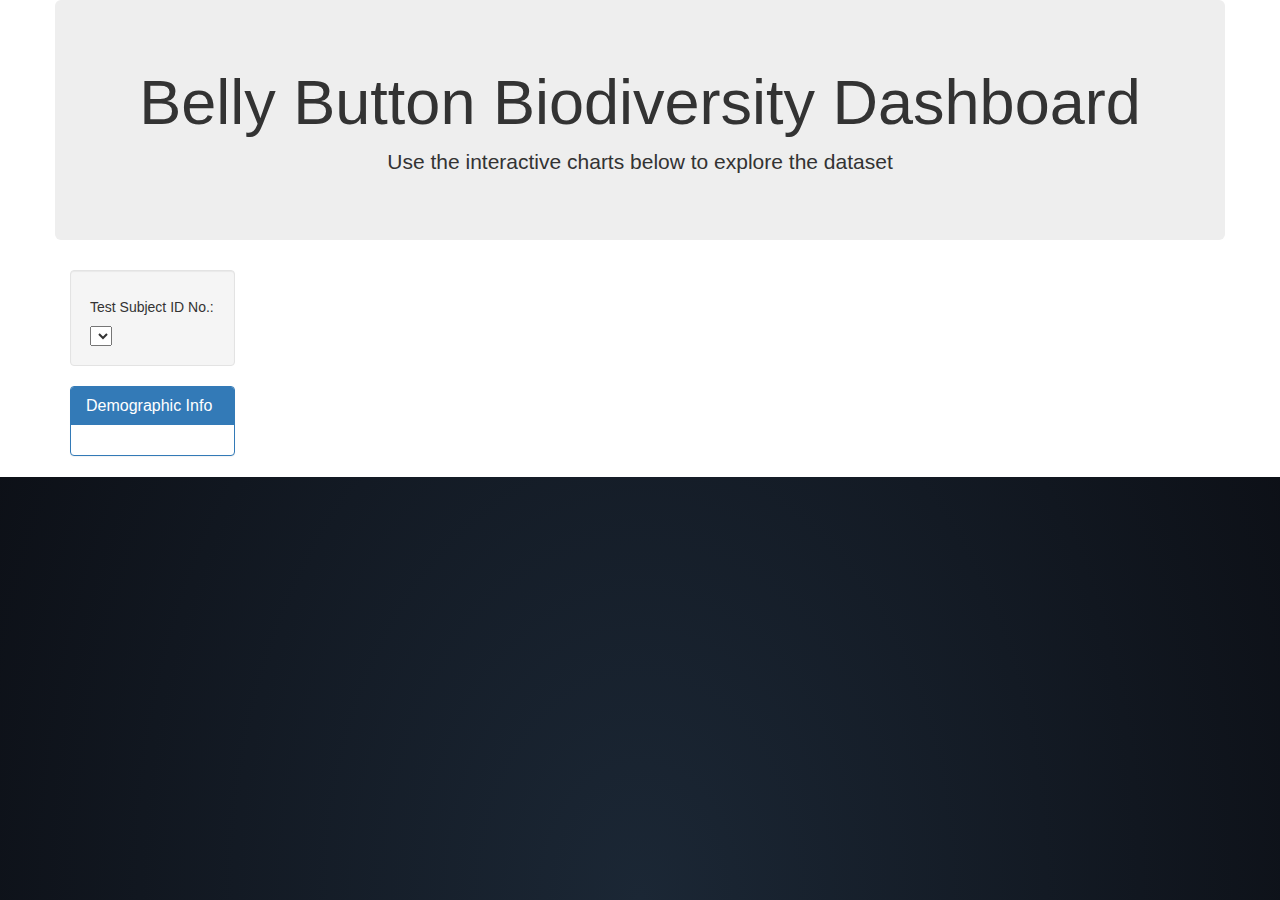
==== index.html @ 911b3686 "dynamic sampling?" ====
<!DOCTYPE html>
<html lang="en">

<head>
  <meta charset="UTF-8">
  <meta name="viewport" content="width=device-width, initial-scale=1.0">
  <meta http-equiv="X-UA-Compatible" content="ie=edge">
  <title>Bellybutton Biodiversity</title>
  <link rel="stylesheet" href="https://maxcdn.bootstrapcdn.com/bootstrap/3.3.7/css/bootstrap.min.css">
  <link rel="stylesheet" href="static/css/style.css" />
</head>

<body>

  <div class="container">
    <div class="row">
      <div class="col-md-12 jumbotron text-center">
        <h1>Belly Button Biodiversity Dashboard</h1>
        <p>Use the interactive charts below to explore the dataset</p>
      </div>
    </div>
    <div class="row">
      <div class="col-md-2">
        <div class="well">
          <h5>Test Subject ID No.:</h5>
          <select id="selDataset" onchange="optionChanged(this.value)"></select>
        </div>
        <div class="panel panel-primary">
          <div class="panel-heading">
            <h3 class="panel-title">Demographic Info</h3>
          </div>
          <div id="sample-metadata" class="panel-body"></div>
        </div>
      </div>
      <div class="col-md-5">
        <div id="bar"></div>
      </div>
      <div class="col-md-5">
        <div id="gauge"></div>
      </div>
    </div>
    <div class="row">
      <div class="col-md-12">
        <div id="bubble"></div>
      </div>
    </div>
  </div>

  <script src="https://d3js.org/d3.v7.min.js"></script>
  <script src="https://cdn.plot.ly/plotly-latest.min.js"></script>
  <script src="./static/js/app.js"></script>
  <script src="./static/js/bonus.js"></script>

</body>

</html>
---- static/css/style.css ----
/* Parallax Pixel Stars */
/* https://codepen.io/saransh/pen/BKJun */
html {
  height: 100%;
  background: radial-gradient(ellipse at bottom, #1b2735 0%, #090a0f 100%);
  overflow: hidden;
}

#stars {
  width: 1px;
  height: 1px;
  background: transparent;
  box-shadow: 846px 328px #FFF , 470px 469px #FFF , 214px 4px #FFF , 1188px 191px #FFF , 120px 889px #FFF , 2px 252px #FFF , 801px 1651px #FFF , 799px 899px #FFF , 1484px 1689px #FFF , 1390px 220px #FFF , 1930px 812px #FFF , 975px 390px #FFF , 768px 1756px #FFF , 1237px 1189px #FFF , 1384px 1294px #FFF , 137px 1056px #FFF , 1812px 1091px #FFF , 579px 229px #FFF , 1890px 1153px #FFF , 1931px 1949px #FFF , 1731px 986px #FFF , 184px 1702px #FFF , 1554px 360px #FFF , 159px 757px #FFF , 871px 264px #FFF , 507px 1125px #FFF , 625px 96px #FFF , 1590px 909px #FFF , 1734px 735px #FFF , 960px 1619px #FFF , 639px 1233px #FFF , 1650px 1861px #FFF , 53px 21px #FFF , 600px 1986px #FFF , 706px 853px #FFF , 1955px 917px #FFF , 560px 1038px #FFF , 205px 427px #FFF , 291px 1960px #FFF , 1418px 1088px #FFF , 700px 313px #FFF , 1565px 1256px #FFF , 1124px 429px #FFF , 1653px 1517px #FFF , 1730px 1965px #FFF , 1609px 140px #FFF , 772px 184px #FFF , 444px 198px #FFF , 900px 176px #FFF , 1787px 1392px #FFF , 310px 873px #FFF , 1829px 1043px #FFF , 889px 1525px #FFF , 823px 1159px #FFF , 500px 1113px #FFF , 458px 488px #FFF , 1344px 1222px #FFF , 1816px 1815px #FFF , 1566px 1620px #FFF , 238px 317px #FFF , 1005px 1304px #FFF , 234px 1954px #FFF , 1644px 999px #FFF , 1559px 567px #FFF , 135px 1239px #FFF , 556px 770px #FFF , 1082px 1109px #FFF , 151px 1403px #FFF , 924px 1252px #FFF , 1249px 802px #FFF , 883px 1357px #FFF , 405px 769px #FFF , 720px 680px #FFF , 301px 1360px #FFF , 1981px 910px #FFF , 1836px 774px #FFF , 288px 55px #FFF , 390px 848px #FFF , 540px 865px #FFF , 1744px 1484px #FFF , 1150px 460px #FFF , 462px 1392px #FFF , 610px 1981px #FFF , 1606px 976px #FFF , 1864px 27px #FFF , 641px 1508px #FFF , 1796px 106px #FFF , 1779px 1673px #FFF , 314px 1690px #FFF , 943px 1008px #FFF , 213px 142px #FFF , 800px 1664px #FFF , 632px 1591px #FFF , 468px 356px #FFF , 1116px 1559px #FFF , 731px 1848px #FFF , 177px 670px #FFF , 1579px 1356px #FFF , 673px 1653px #FFF , 1005px 1234px #FFF , 728px 766px #FFF , 301px 1857px #FFF , 1696px 1274px #FFF , 947px 1740px #FFF , 1339px 1870px #FFF , 1791px 192px #FFF , 1658px 1667px #FFF , 1857px 1454px #FFF , 910px 297px #FFF , 1647px 292px #FFF , 318px 1891px #FFF , 1189px 1917px #FFF , 1840px 919px #FFF , 994px 1012px #FFF , 571px 1823px #FFF , 1529px 876px #FFF , 333px 214px #FFF , 1251px 73px #FFF , 1064px 491px #FFF , 1040px 183px #FFF , 346px 837px #FFF , 1136px 812px #FFF , 887px 1060px #FFF , 1310px 210px #FFF , 1603px 522px #FFF , 139px 967px #FFF , 389px 375px #FFF , 800px 52px #FFF , 54px 1212px #FFF , 1880px 418px #FFF , 1138px 1627px #FFF , 906px 14px #FFF , 1144px 186px #FFF , 1385px 496px #FFF , 1590px 960px #FFF , 30px 789px #FFF , 959px 1226px #FFF , 1546px 706px #FFF , 1432px 1804px #FFF , 1438px 694px #FFF , 974px 1873px #FFF , 592px 704px #FFF , 781px 1515px #FFF , 674px 990px #FFF , 1057px 1030px #FFF , 1248px 647px #FFF , 433px 300px #FFF , 106px 666px #FFF , 1476px 941px #FFF , 796px 1176px #FFF , 1404px 585px #FFF , 664px 1807px #FFF , 1681px 409px #FFF , 1184px 119px #FFF , 892px 1696px #FFF , 572px 1208px #FFF , 1395px 1394px #FFF , 1108px 117px #FFF , 1466px 1386px #FFF , 591px 1786px #FFF , 1189px 1779px #FFF , 1747px 1393px #FFF , 786px 676px #FFF , 112px 585px #FFF , 978px 1760px #FFF , 981px 1057px #FFF , 2px 1116px #FFF , 560px 1220px #FFF , 1280px 1632px #FFF , 1127px 309px #FFF , 1346px 311px #FFF , 1392px 317px #FFF , 1011px 384px #FFF , 771px 133px #FFF , 474px 458px #FFF , 601px 200px #FFF , 34px 1537px #FFF , 1662px 1003px #FFF , 52px 901px #FFF , 444px 840px #FFF , 9px 635px #FFF , 293px 282px #FFF , 1577px 662px #FFF , 802px 1126px #FFF , 445px 1025px #FFF , 1996px 586px #FFF , 1066px 1026px #FFF , 12px 1349px #FFF , 887px 1514px #FFF , 1551px 1748px #FFF , 1315px 764px #FFF , 1763px 1596px #FFF , 161px 1978px #FFF , 1359px 1100px #FFF , 624px 947px #FFF , 1384px 422px #FFF , 863px 1260px #FFF , 770px 924px #FFF , 1035px 810px #FFF , 1850px 809px #FFF , 1298px 1195px #FFF , 877px 1854px #FFF , 144px 266px #FFF , 282px 1541px #FFF , 1869px 1039px #FFF , 776px 1823px #FFF , 1041px 1384px #FFF , 569px 328px #FFF , 351px 188px #FFF , 616px 1192px #FFF , 1082px 790px #FFF , 839px 1949px #FFF , 1100px 801px #FFF , 1569px 390px #FFF , 1262px 31px #FFF , 280px 1295px #FFF , 389px 143px #FFF , 1067px 338px #FFF , 1827px 1825px #FFF , 821px 1144px #FFF , 1948px 751px #FFF , 723px 1192px #FFF , 794px 1901px #FFF , 1971px 432px #FFF , 1751px 1259px #FFF , 958px 1458px #FFF , 1086px 850px #FFF , 613px 1073px #FFF , 1728px 1673px #FFF , 671px 586px #FFF , 1517px 1197px #FFF , 752px 1162px #FFF , 222px 1483px #FFF , 776px 1696px #FFF , 678px 868px #FFF , 657px 327px #FFF , 1638px 1211px #FFF , 526px 544px #FFF , 1936px 532px #FFF , 165px 1981px #FFF , 370px 1041px #FFF , 615px 1451px #FFF , 609px 1518px #FFF , 246px 1106px #FFF , 641px 1994px #FFF , 1534px 931px #FFF , 935px 1999px #FFF , 390px 69px #FFF , 849px 169px #FFF , 1070px 1647px #FFF , 557px 1300px #FFF , 984px 191px #FFF , 1801px 1471px #FFF , 1165px 204px #FFF , 501px 1269px #FFF , 1325px 1421px #FFF , 813px 445px #FFF , 370px 1259px #FFF , 1591px 13px #FFF , 528px 1057px #FFF , 285px 1910px #FFF , 1593px 1488px #FFF , 1187px 1837px #FFF , 1884px 578px #FFF , 424px 1487px #FFF , 1236px 907px #FFF , 1361px 91px #FFF , 1042px 320px #FFF , 1465px 1723px #FFF , 578px 660px #FFF , 106px 344px #FFF , 1321px 286px #FFF , 1365px 1595px #FFF , 1004px 98px #FFF , 1276px 1215px #FFF , 652px 1638px #FFF , 896px 921px #FFF , 1902px 649px #FFF , 1632px 1033px #FFF , 1424px 705px #FFF , 520px 629px #FFF , 1641px 1578px #FFF , 1252px 1583px #FFF , 507px 1413px #FFF , 302px 169px #FFF , 358px 807px #FFF , 1374px 1383px #FFF , 1587px 1857px #FFF , 1951px 912px #FFF , 1291px 376px #FFF , 1926px 907px #FFF , 416px 1180px #FFF , 111px 95px #FFF , 398px 1784px #FFF , 752px 623px #FFF , 1425px 1215px #FFF , 944px 1754px #FFF , 1923px 1739px #FFF , 801px 137px #FFF , 1737px 518px #FFF , 1876px 1971px #FFF , 586px 1020px #FFF , 646px 1017px #FFF , 937px 744px #FFF , 1194px 1794px #FFF , 818px 1822px #FFF , 560px 1429px #FFF , 1547px 976px #FFF , 1663px 29px #FFF , 1019px 873px #FFF , 959px 824px #FFF , 116px 1896px #FFF , 815px 841px #FFF , 1925px 1333px #FFF , 928px 509px #FFF , 962px 1555px #FFF , 889px 444px #FFF , 452px 1043px #FFF , 1314px 1416px #FFF , 1015px 320px #FFF , 752px 470px #FFF , 1936px 822px #FFF , 1163px 843px #FFF , 1392px 1298px #FFF , 1948px 992px #FFF , 1581px 515px #FFF , 1850px 922px #FFF , 735px 660px #FFF , 380px 1012px #FFF , 833px 1396px #FFF , 234px 1702px #FFF , 1228px 503px #FFF , 186px 930px #FFF , 1121px 41px #FFF , 622px 1194px #FFF , 1881px 891px #FFF , 1346px 729px #FFF , 1689px 1679px #FFF , 237px 1231px #FFF , 1245px 1654px #FFF , 1062px 1145px #FFF , 738px 1416px #FFF , 1822px 735px #FFF , 1798px 658px #FFF , 1910px 1592px #FFF , 735px 1845px #FFF , 298px 1639px #FFF , 321px 61px #FFF , 1960px 553px #FFF , 1391px 1123px #FFF , 924px 782px #FFF , 583px 1698px #FFF , 1410px 766px #FFF , 311px 1134px #FFF , 1044px 1148px #FFF , 706px 1096px #FFF , 97px 1390px #FFF , 75px 761px #FFF , 1144px 966px #FFF , 723px 1611px #FFF , 776px 341px #FFF , 1328px 1103px #FFF , 675px 204px #FFF , 175px 380px #FFF , 32px 1492px #FFF , 955px 1336px #FFF , 16px 1041px #FFF , 1608px 479px #FFF , 418px 1103px #FFF , 364px 1427px #FFF , 1119px 1011px #FFF , 1763px 1899px #FFF , 498px 659px #FFF , 1686px 1386px #FFF , 405px 972px #FFF , 1421px 1028px #FFF , 1130px 577px #FFF , 979px 968px #FFF , 338px 1295px #FFF , 1189px 295px #FFF , 1095px 270px #FFF , 1817px 1520px #FFF , 366px 292px #FFF , 1792px 148px #FFF , 600px 800px #FFF , 1429px 1200px #FFF , 1530px 1488px #FFF , 1857px 1900px #FFF , 894px 1883px #FFF , 639px 310px #FFF , 300px 669px #FFF , 1789px 1255px #FFF , 1893px 1582px #FFF , 901px 977px #FFF , 1941px 532px #FFF , 725px 180px #FFF , 1837px 1447px #FFF , 1862px 1233px #FFF , 1793px 593px #FFF , 559px 1044px #FFF , 1139px 1341px #FFF , 1456px 466px #FFF , 432px 70px #FFF , 804px 833px #FFF , 517px 1499px #FFF , 725px 543px #FFF , 1815px 1387px #FFF , 648px 1901px #FFF , 1185px 1694px #FFF , 954px 1156px #FFF , 1940px 530px #FFF , 1536px 322px #FFF , 938px 969px #FFF , 716px 638px #FFF , 93px 844px #FFF , 582px 666px #FFF , 1600px 400px #FFF , 734px 128px #FFF , 299px 1075px #FFF , 1904px 210px #FFF , 533px 1170px #FFF , 1924px 1036px #FFF , 1189px 1821px #FFF , 24px 335px #FFF , 1560px 1636px #FFF , 1130px 628px #FFF , 1411px 236px #FFF , 1598px 703px #FFF , 696px 252px #FFF , 939px 1230px #FFF , 965px 248px #FFF , 1565px 1551px #FFF , 1576px 43px #FFF , 893px 1765px #FFF , 945px 1751px #FFF , 1114px 1622px #FFF , 859px 677px #FFF , 220px 1339px #FFF , 854px 1040px #FFF , 1992px 800px #FFF , 1853px 957px #FFF , 1206px 1324px #FFF , 1470px 936px #FFF , 1917px 927px #FFF , 1176px 731px #FFF , 1645px 1417px #FFF , 324px 1333px #FFF , 595px 1803px #FFF , 1292px 1271px #FFF , 196px 1995px #FFF , 1098px 339px #FFF , 558px 1601px #FFF , 316px 1057px #FFF , 714px 178px #FFF , 1020px 1475px #FFF , 1118px 1850px #FFF , 1669px 1983px #FFF , 669px 1987px #FFF , 258px 1588px #FFF , 1625px 1253px #FFF , 878px 1413px #FFF , 519px 70px #FFF , 1057px 1147px #FFF , 455px 425px #FFF , 873px 1709px #FFF , 1828px 1933px #FFF , 1310px 1300px #FFF , 1929px 557px #FFF , 958px 1841px #FFF , 1756px 217px #FFF , 178px 1px #FFF , 1370px 479px #FFF , 426px 499px #FFF , 474px 1217px #FFF , 18px 1083px #FFF , 75px 1464px #FFF , 1604px 1649px #FFF , 540px 1735px #FFF , 1733px 1190px #FFF , 680px 1153px #FFF , 1353px 340px #FFF , 1158px 1638px #FFF , 312px 945px #FFF , 657px 1523px #FFF , 1340px 1474px #FFF , 1803px 1653px #FFF , 1241px 1777px #FFF , 1706px 147px #FFF , 1386px 79px #FFF , 1203px 53px #FFF , 782px 1561px #FFF , 762px 214px #FFF , 1410px 1550px #FFF , 1077px 1330px #FFF , 1198px 1619px #FFF , 1793px 934px #FFF , 14px 1304px #FFF , 920px 815px #FFF , 804px 1153px #FFF , 513px 1781px #FFF , 1976px 1275px #FFF , 1497px 463px #FFF , 1032px 94px #FFF , 1940px 922px #FFF , 453px 1830px #FFF , 1836px 1301px #FFF , 1955px 592px #FFF , 480px 1905px #FFF , 420px 1966px #FFF , 1796px 594px #FFF , 1944px 526px #FFF , 1114px 105px #FFF , 1791px 960px #FFF , 310px 1060px #FFF , 589px 513px #FFF , 320px 1961px #FFF , 1812px 1506px #FFF , 360px 1996px #FFF , 1962px 627px #FFF , 1737px 634px #FFF , 545px 569px #FFF , 576px 490px #FFF , 1891px 427px #FFF , 1010px 395px #FFF , 1133px 1480px #FFF , 788px 800px #FFF , 307px 1648px #FFF , 1901px 1707px #FFF , 1269px 1701px #FFF , 1262px 1663px #FFF , 1309px 1684px #FFF , 154px 977px #FFF , 5px 899px #FFF , 1068px 1970px #FFF , 445px 288px #FFF , 1508px 1616px #FFF , 510px 986px #FFF , 143px 1358px #FFF , 665px 165px #FFF , 427px 649px #FFF , 435px 1096px #FFF , 1110px 1613px #FFF , 1939px 1323px #FFF , 729px 171px #FFF , 346px 1583px #FFF , 1559px 58px #FFF , 417px 1187px #FFF , 1053px 695px #FFF , 1003px 551px #FFF , 46px 1973px #FFF , 446px 1347px #FFF , 1002px 1440px #FFF , 1692px 367px #FFF , 832px 636px #FFF , 1123px 547px #FFF , 1874px 872px #FFF , 1295px 1305px #FFF , 1991px 1225px #FFF , 1548px 873px #FFF , 128px 1996px #FFF , 6px 833px #FFF , 224px 1037px #FFF , 703px 1857px #FFF , 1079px 714px #FFF , 788px 1022px #FFF , 1070px 926px #FFF , 623px 1560px #FFF , 1676px 797px #FFF , 292px 1633px #FFF , 1114px 775px #FFF , 1341px 1330px #FFF , 1571px 1571px #FFF , 1468px 364px #FFF , 1704px 314px #FFF , 411px 905px #FFF , 1779px 1980px #FFF , 1926px 570px #FFF , 48px 430px #FFF , 575px 1848px #FFF , 1059px 1923px #FFF , 1296px 1074px #FFF , 310px 309px #FFF , 1881px 686px #FFF , 1312px 1380px #FFF , 149px 1430px #FFF , 229px 1085px #FFF , 279px 194px #FFF , 1329px 1797px #FFF , 12px 89px #FFF , 748px 1651px #FFF , 23px 752px #FFF , 362px 606px #FFF , 1483px 1217px #FFF , 1994px 1436px #FFF , 835px 457px #FFF , 1042px 92px #FFF , 1877px 742px #FFF , 1461px 830px #FFF , 588px 1516px #FFF , 1494px 693px #FFF , 1810px 218px #FFF , 1383px 206px #FFF , 340px 164px #FFF , 503px 611px #FFF , 1718px 1852px #FFF , 1872px 29px #FFF , 679px 303px #FFF , 932px 1018px #FFF , 472px 366px #FFF , 1777px 1134px #FFF , 71px 1437px #FFF , 290px 1997px #FFF , 1113px 427px #FFF , 1177px 556px #FFF , 219px 182px #FFF , 924px 912px #FFF , 1947px 396px #FFF , 120px 1984px #FFF , 1570px 941px #FFF , 945px 1478px #FFF , 140px 980px #FFF , 130px 277px #FFF , 1837px 373px #FFF , 1789px 1401px #FFF , 1229px 972px #FFF , 1665px 677px #FFF , 1291px 870px #FFF , 1929px 991px #FFF , 139px 108px #FFF , 185px 158px #FFF , 1427px 520px #FFF , 474px 112px #FFF , 1091px 828px #FFF , 1951px 1618px #FFF , 1204px 333px #FFF , 995px 1662px #FFF , 662px 1919px #FFF , 67px 1845px #FFF , 1843px 599px #FFF , 1915px 206px #FFF , 1654px 589px #FFF , 1443px 1328px #FFF , 1264px 1212px #FFF , 980px 1593px #FFF , 1974px 951px #FFF , 692px 1961px #FFF , 1057px 468px #FFF , 34px 1616px #FFF , 671px 432px #FFF , 1023px 1173px #FFF , 607px 1515px #FFF , 794px 1737px #FFF , 1201px 1595px #FFF , 1428px 278px #FFF , 633px 287px #FFF , 106px 714px #FFF , 114px 101px #FFF , 1601px 128px #FFF , 141px 1291px #FFF , 202px 552px #FFF , 86px 667px #FFF , 496px 1223px #FFF , 1991px 353px #FFF , 1029px 541px #FFF , 881px 292px #FFF , 1057px 36px #FFF , 1771px 1024px #FFF , 986px 999px #FFF , 1620px 749px #FFF , 1620px 250px #FFF , 1775px 1028px #FFF , 855px 1041px #FFF , 671px 1385px #FFF , 928px 1850px #FFF , 57px 338px #FFF , 840px 1584px #FFF , 188px 535px #FFF , 450px 301px #FFF , 1319px 1971px #FFF , 557px 376px #FFF , 1626px 754px #FFF , 1920px 722px #FFF , 1166px 409px #FFF , 1337px 1701px #FFF , 1589px 1753px #FFF , 600px 947px #FFF , 657px 624px #FFF , 124px 800px #FFF , 370px 1778px #FFF , 1519px 1067px #FFF , 150px 1825px #FFF , 1234px 1253px #FFF , 417px 1476px #FFF , 482px 1913px #FFF , 1392px 1053px #FFF , 492px 1208px #FFF , 1682px 1402px #FFF , 232px 774px #FFF , 1672px 616px #FFF , 1073px 1930px #FFF;
  animation: animStar 50s linear infinite;
}
#stars:after {
  content: " ";
  position: absolute;
  top: 2000px;
  width: 1px;
  height: 1px;
  background: transparent;
  box-shadow: 846px 328px #FFF , 470px 469px #FFF , 214px 4px #FFF , 1188px 191px #FFF , 120px 889px #FFF , 2px 252px #FFF , 801px 1651px #FFF , 799px 899px #FFF , 1484px 1689px #FFF , 1390px 220px #FFF , 1930px 812px #FFF , 975px 390px #FFF , 768px 1756px #FFF , 1237px 1189px #FFF , 1384px 1294px #FFF , 137px 1056px #FFF , 1812px 1091px #FFF , 579px 229px #FFF , 1890px 1153px #FFF , 1931px 1949px #FFF , 1731px 986px #FFF , 184px 1702px #FFF , 1554px 360px #FFF , 159px 757px #FFF , 871px 264px #FFF , 507px 1125px #FFF , 625px 96px #FFF , 1590px 909px #FFF , 1734px 735px #FFF , 960px 1619px #FFF , 639px 1233px #FFF , 1650px 1861px #FFF , 53px 21px #FFF , 600px 1986px #FFF , 706px 853px #FFF , 1955px 917px #FFF , 560px 1038px #FFF , 205px 427px #FFF , 291px 1960px #FFF , 1418px 1088px #FFF , 700px 313px #FFF , 1565px 1256px #FFF , 1124px 429px #FFF , 1653px 1517px #FFF , 1730px 1965px #FFF , 1609px 140px #FFF , 772px 184px #FFF , 444px 198px #FFF , 900px 176px #FFF , 1787px 1392px #FFF , 310px 873px #FFF , 1829px 1043px #FFF , 889px 1525px #FFF , 823px 1159px #FFF , 500px 1113px #FFF , 458px 488px #FFF , 1344px 1222px #FFF , 1816px 1815px #FFF , 1566px 1620px #FFF , 238px 317px #FFF , 1005px 1304px #FFF , 234px 1954px #FFF , 1644px 999px #FFF , 1559px 567px #FFF , 135px 1239px #FFF , 556px 770px #FFF , 1082px 1109px #FFF , 151px 1403px #FFF , 924px 1252px #FFF , 1249px 802px #FFF , 883px 1357px #FFF , 405px 769px #FFF , 720px 680px #FFF , 301px 1360px #FFF , 1981px 910px #FFF , 1836px 774px #FFF , 288px 55px #FFF , 390px 848px #FFF , 540px 865px #FFF , 1744px 1484px #FFF , 1150px 460px #FFF , 462px 1392px #FFF , 610px 1981px #FFF , 1606px 976px #FFF , 1864px 27px #FFF , 641px 1508px #FFF , 1796px 106px #FFF , 1779px 1673px #FFF , 314px 1690px #FFF , 943px 1008px #FFF , 213px 142px #FFF , 800px 1664px #FFF , 632px 1591px #FFF , 468px 356px #FFF , 1116px 1559px #FFF , 731px 1848px #FFF , 177px 670px #FFF , 1579px 1356px #FFF , 673px 1653px #FFF , 1005px 1234px #FFF , 728px 766px #FFF , 301px 1857px #FFF , 1696px 1274px #FFF , 947px 1740px #FFF , 1339px 1870px #FFF , 1791px 192px #FFF , 1658px 1667px #FFF , 1857px 1454px #FFF , 910px 297px #FFF , 1647px 292px #FFF , 318px 1891px #FFF , 1189px 1917px #FFF , 1840px 919px #FFF , 994px 1012px #FFF , 571px 1823px #FFF , 1529px 876px #FFF , 333px 214px #FFF , 1251px 73px #FFF , 1064px 491px #FFF , 1040px 183px #FFF , 346px 837px #FFF , 1136px 812px #FFF , 887px 1060px #FFF , 1310px 210px #FFF , 1603px 522px #FFF , 139px 967px #FFF , 389px 375px #FFF , 800px 52px #FFF , 54px 1212px #FFF , 1880px 418px #FFF , 1138px 1627px #FFF , 906px 14px #FFF , 1144px 186px #FFF , 1385px 496px #FFF , 1590px 960px #FFF , 30px 789px #FFF , 959px 1226px #FFF , 1546px 706px #FFF , 1432px 1804px #FFF , 1438px 694px #FFF , 974px 1873px #FFF , 592px 704px #FFF , 781px 1515px #FFF , 674px 990px #FFF , 1057px 1030px #FFF , 1248px 647px #FFF , 433px 300px #FFF , 106px 666px #FFF , 1476px 941px #FFF , 796px 1176px #FFF , 1404px 585px #FFF , 664px 1807px #FFF , 1681px 409px #FFF , 1184px 119px #FFF , 892px 1696px #FFF , 572px 1208px #FFF , 1395px 1394px #FFF , 1108px 117px #FFF , 1466px 1386px #FFF , 591px 1786px #FFF , 1189px 1779px #FFF , 1747px 1393px #FFF , 786px 676px #FFF , 112px 585px #FFF , 978px 1760px #FFF , 981px 1057px #FFF , 2px 1116px #FFF , 560px 1220px #FFF , 1280px 1632px #FFF , 1127px 309px #FFF , 1346px 311px #FFF , 1392px 317px #FFF , 1011px 384px #FFF , 771px 133px #FFF , 474px 458px #FFF , 601px 200px #FFF , 34px 1537px #FFF , 1662px 1003px #FFF , 52px 901px #FFF , 444px 840px #FFF , 9px 635px #FFF , 293px 282px #FFF , 1577px 662px #FFF , 802px 1126px #FFF , 445px 1025px #FFF , 1996px 586px #FFF , 1066px 1026px #FFF , 12px 1349px #FFF , 887px 1514px #FFF , 1551px 1748px #FFF , 1315px 764px #FFF , 1763px 1596px #FFF , 161px 1978px #FFF , 1359px 1100px #FFF , 624px 947px #FFF , 1384px 422px #FFF , 863px 1260px #FFF , 770px 924px #FFF , 1035px 810px #FFF , 1850px 809px #FFF , 1298px 1195px #FFF , 877px 1854px #FFF , 144px 266px #FFF , 282px 1541px #FFF , 1869px 1039px #FFF , 776px 1823px #FFF , 1041px 1384px #FFF , 569px 328px #FFF , 351px 188px #FFF , 616px 1192px #FFF , 1082px 790px #FFF , 839px 1949px #FFF , 1100px 801px #FFF , 1569px 390px #FFF , 1262px 31px #FFF , 280px 1295px #FFF , 389px 143px #FFF , 1067px 338px #FFF , 1827px 1825px #FFF , 821px 1144px #FFF , 1948px 751px #FFF , 723px 1192px #FFF , 794px 1901px #FFF , 1971px 432px #FFF , 1751px 1259px #FFF , 958px 1458px #FFF , 1086px 850px #FFF , 613px 1073px #FFF , 1728px 1673px #FFF , 671px 586px #FFF , 1517px 1197px #FFF , 752px 1162px #FFF , 222px 1483px #FFF , 776px 1696px #FFF , 678px 868px #FFF , 657px 327px #FFF , 1638px 1211px #FFF , 526px 544px #FFF , 1936px 532px #FFF , 165px 1981px #FFF , 370px 1041px #FFF , 615px 1451px #FFF , 609px 1518px #FFF , 246px 1106px #FFF , 641px 1994px #FFF , 1534px 931px #FFF , 935px 1999px #FFF , 390px 69px #FFF , 849px 169px #FFF , 1070px 1647px #FFF , 557px 1300px #FFF , 984px 191px #FFF , 1801px 1471px #FFF , 1165px 204px #FFF , 501px 1269px #FFF , 1325px 1421px #FFF , 813px 445px #FFF , 370px 1259px #FFF , 1591px 13px #FFF , 528px 1057px #FFF , 285px 1910px #FFF , 1593px 1488px #FFF , 1187px 1837px #FFF , 1884px 578px #FFF , 424px 1487px #FFF , 1236px 907px #FFF , 1361px 91px #FFF , 1042px 320px #FFF , 1465px 1723px #FFF , 578px 660px #FFF , 106px 344px #FFF , 1321px 286px #FFF , 1365px 1595px #FFF , 1004px 98px #FFF , 1276px 1215px #FFF , 652px 1638px #FFF , 896px 921px #FFF , 1902px 649px #FFF , 1632px 1033px #FFF , 1424px 705px #FFF , 520px 629px #FFF , 1641px 1578px #FFF , 1252px 1583px #FFF , 507px 1413px #FFF , 302px 169px #FFF , 358px 807px #FFF , 1374px 1383px #FFF , 1587px 1857px #FFF , 1951px 912px #FFF , 1291px 376px #FFF , 1926px 907px #FFF , 416px 1180px #FFF , 111px 95px #FFF , 398px 1784px #FFF , 752px 623px #FFF , 1425px 1215px #FFF , 944px 1754px #FFF , 1923px 1739px #FFF , 801px 137px #FFF , 1737px 518px #FFF , 1876px 1971px #FFF , 586px 1020px #FFF , 646px 1017px #FFF , 937px 744px #FFF , 1194px 1794px #FFF , 818px 1822px #FFF , 560px 1429px #FFF , 1547px 976px #FFF , 1663px 29px #FFF , 1019px 873px #FFF , 959px 824px #FFF , 116px 1896px #FFF , 815px 841px #FFF , 1925px 1333px #FFF , 928px 509px #FFF , 962px 1555px #FFF , 889px 444px #FFF , 452px 1043px #FFF , 1314px 1416px #FFF , 1015px 320px #FFF , 752px 470px #FFF , 1936px 822px #FFF , 1163px 843px #FFF , 1392px 1298px #FFF , 1948px 992px #FFF , 1581px 515px #FFF , 1850px 922px #FFF , 735px 660px #FFF , 380px 1012px #FFF , 833px 1396px #FFF , 234px 1702px #FFF , 1228px 503px #FFF , 186px 930px #FFF , 1121px 41px #FFF , 622px 1194px #FFF , 1881px 891px #FFF , 1346px 729px #FFF , 1689px 1679px #FFF , 237px 1231px #FFF , 1245px 1654px #FFF , 1062px 1145px #FFF , 738px 1416px #FFF , 1822px 735px #FFF , 1798px 658px #FFF , 1910px 1592px #FFF , 735px 1845px #FFF , 298px 1639px #FFF , 321px 61px #FFF , 1960px 553px #FFF , 1391px 1123px #FFF , 924px 782px #FFF , 583px 1698px #FFF , 1410px 766px #FFF , 311px 1134px #FFF , 1044px 1148px #FFF , 706px 1096px #FFF , 97px 1390px #FFF , 75px 761px #FFF , 1144px 966px #FFF , 723px 1611px #FFF , 776px 341px #FFF , 1328px 1103px #FFF , 675px 204px #FFF , 175px 380px #FFF , 32px 1492px #FFF , 955px 1336px #FFF , 16px 1041px #FFF , 1608px 479px #FFF , 418px 1103px #FFF , 364px 1427px #FFF , 1119px 1011px #FFF , 1763px 1899px #FFF , 498px 659px #FFF , 1686px 1386px #FFF , 405px 972px #FFF , 1421px 1028px #FFF , 1130px 577px #FFF , 979px 968px #FFF , 338px 1295px #FFF , 1189px 295px #FFF , 1095px 270px #FFF , 1817px 1520px #FFF , 366px 292px #FFF , 1792px 148px #FFF , 600px 800px #FFF , 1429px 1200px #FFF , 1530px 1488px #FFF , 1857px 1900px #FFF , 894px 1883px #FFF , 639px 310px #FFF , 300px 669px #FFF , 1789px 1255px #FFF , 1893px 1582px #FFF , 901px 977px #FFF , 1941px 532px #FFF , 725px 180px #FFF , 1837px 1447px #FFF , 1862px 1233px #FFF , 1793px 593px #FFF , 559px 1044px #FFF , 1139px 1341px #FFF , 1456px 466px #FFF , 432px 70px #FFF , 804px 833px #FFF , 517px 1499px #FFF , 725px 543px #FFF , 1815px 1387px #FFF , 648px 1901px #FFF , 1185px 1694px #FFF , 954px 1156px #FFF , 1940px 530px #FFF , 1536px 322px #FFF , 938px 969px #FFF , 716px 638px #FFF , 93px 844px #FFF , 582px 666px #FFF , 1600px 400px #FFF , 734px 128px #FFF , 299px 1075px #FFF , 1904px 210px #FFF , 533px 1170px #FFF , 1924px 1036px #FFF , 1189px 1821px #FFF , 24px 335px #FFF , 1560px 1636px #FFF , 1130px 628px #FFF , 1411px 236px #FFF , 1598px 703px #FFF , 696px 252px #FFF , 939px 1230px #FFF , 965px 248px #FFF , 1565px 1551px #FFF , 1576px 43px #FFF , 893px 1765px #FFF , 945px 1751px #FFF , 1114px 1622px #FFF , 859px 677px #FFF , 220px 1339px #FFF , 854px 1040px #FFF , 1992px 800px #FFF , 1853px 957px #FFF , 1206px 1324px #FFF , 1470px 936px #FFF , 1917px 927px #FFF , 1176px 731px #FFF , 1645px 1417px #FFF , 324px 1333px #FFF , 595px 1803px #FFF , 1292px 1271px #FFF , 196px 1995px #FFF , 1098px 339px #FFF , 558px 1601px #FFF , 316px 1057px #FFF , 714px 178px #FFF , 1020px 1475px #FFF , 1118px 1850px #FFF , 1669px 1983px #FFF , 669px 1987px #FFF , 258px 1588px #FFF , 1625px 1253px #FFF , 878px 1413px #FFF , 519px 70px #FFF , 1057px 1147px #FFF , 455px 425px #FFF , 873px 1709px #FFF , 1828px 1933px #FFF , 1310px 1300px #FFF , 1929px 557px #FFF , 958px 1841px #FFF , 1756px 217px #FFF , 178px 1px #FFF , 1370px 479px #FFF , 426px 499px #FFF , 474px 1217px #FFF , 18px 1083px #FFF , 75px 1464px #FFF , 1604px 1649px #FFF , 540px 1735px #FFF , 1733px 1190px #FFF , 680px 1153px #FFF , 1353px 340px #FFF , 1158px 1638px #FFF , 312px 945px #FFF , 657px 1523px #FFF , 1340px 1474px #FFF , 1803px 1653px #FFF , 1241px 1777px #FFF , 1706px 147px #FFF , 1386px 79px #FFF , 1203px 53px #FFF , 782px 1561px #FFF , 762px 214px #FFF , 1410px 1550px #FFF , 1077px 1330px #FFF , 1198px 1619px #FFF , 1793px 934px #FFF , 14px 1304px #FFF , 920px 815px #FFF , 804px 1153px #FFF , 513px 1781px #FFF , 1976px 1275px #FFF , 1497px 463px #FFF , 1032px 94px #FFF , 1940px 922px #FFF , 453px 1830px #FFF , 1836px 1301px #FFF , 1955px 592px #FFF , 480px 1905px #FFF , 420px 1966px #FFF , 1796px 594px #FFF , 1944px 526px #FFF , 1114px 105px #FFF , 1791px 960px #FFF , 310px 1060px #FFF , 589px 513px #FFF , 320px 1961px #FFF , 1812px 1506px #FFF , 360px 1996px #FFF , 1962px 627px #FFF , 1737px 634px #FFF , 545px 569px #FFF , 576px 490px #FFF , 1891px 427px #FFF , 1010px 395px #FFF , 1133px 1480px #FFF , 788px 800px #FFF , 307px 1648px #FFF , 1901px 1707px #FFF , 1269px 1701px #FFF , 1262px 1663px #FFF , 1309px 1684px #FFF , 154px 977px #FFF , 5px 899px #FFF , 1068px 1970px #FFF , 445px 288px #FFF , 1508px 1616px #FFF , 510px 986px #FFF , 143px 1358px #FFF , 665px 165px #FFF , 427px 649px #FFF , 435px 1096px #FFF , 1110px 1613px #FFF , 1939px 1323px #FFF , 729px 171px #FFF , 346px 1583px #FFF , 1559px 58px #FFF , 417px 1187px #FFF , 1053px 695px #FFF , 1003px 551px #FFF , 46px 1973px #FFF , 446px 1347px #FFF , 1002px 1440px #FFF , 1692px 367px #FFF , 832px 636px #FFF , 1123px 547px #FFF , 1874px 872px #FFF , 1295px 1305px #FFF , 1991px 1225px #FFF , 1548px 873px #FFF , 128px 1996px #FFF , 6px 833px #FFF , 224px 1037px #FFF , 703px 1857px #FFF , 1079px 714px #FFF , 788px 1022px #FFF , 1070px 926px #FFF , 623px 1560px #FFF , 1676px 797px #FFF , 292px 1633px #FFF , 1114px 775px #FFF , 1341px 1330px #FFF , 1571px 1571px #FFF , 1468px 364px #FFF , 1704px 314px #FFF , 411px 905px #FFF , 1779px 1980px #FFF , 1926px 570px #FFF , 48px 430px #FFF , 575px 1848px #FFF , 1059px 1923px #FFF , 1296px 1074px #FFF , 310px 309px #FFF , 1881px 686px #FFF , 1312px 1380px #FFF , 149px 1430px #FFF , 229px 1085px #FFF , 279px 194px #FFF , 1329px 1797px #FFF , 12px 89px #FFF , 748px 1651px #FFF , 23px 752px #FFF , 362px 606px #FFF , 1483px 1217px #FFF , 1994px 1436px #FFF , 835px 457px #FFF , 1042px 92px #FFF , 1877px 742px #FFF , 1461px 830px #FFF , 588px 1516px #FFF , 1494px 693px #FFF , 1810px 218px #FFF , 1383px 206px #FFF , 340px 164px #FFF , 503px 611px #FFF , 1718px 1852px #FFF , 1872px 29px #FFF , 679px 303px #FFF , 932px 1018px #FFF , 472px 366px #FFF , 1777px 1134px #FFF , 71px 1437px #FFF , 290px 1997px #FFF , 1113px 427px #FFF , 1177px 556px #FFF , 219px 182px #FFF , 924px 912px #FFF , 1947px 396px #FFF , 120px 1984px #FFF , 1570px 941px #FFF , 945px 1478px #FFF , 140px 980px #FFF , 130px 277px #FFF , 1837px 373px #FFF , 1789px 1401px #FFF , 1229px 972px #FFF , 1665px 677px #FFF , 1291px 870px #FFF , 1929px 991px #FFF , 139px 108px #FFF , 185px 158px #FFF , 1427px 520px #FFF , 474px 112px #FFF , 1091px 828px #FFF , 1951px 1618px #FFF , 1204px 333px #FFF , 995px 1662px #FFF , 662px 1919px #FFF , 67px 1845px #FFF , 1843px 599px #FFF , 1915px 206px #FFF , 1654px 589px #FFF , 1443px 1328px #FFF , 1264px 1212px #FFF , 980px 1593px #FFF , 1974px 951px #FFF , 692px 1961px #FFF , 1057px 468px #FFF , 34px 1616px #FFF , 671px 432px #FFF , 1023px 1173px #FFF , 607px 1515px #FFF , 794px 1737px #FFF , 1201px 1595px #FFF , 1428px 278px #FFF , 633px 287px #FFF , 106px 714px #FFF , 114px 101px #FFF , 1601px 128px #FFF , 141px 1291px #FFF , 202px 552px #FFF , 86px 667px #FFF , 496px 1223px #FFF , 1991px 353px #FFF , 1029px 541px #FFF , 881px 292px #FFF , 1057px 36px #FFF , 1771px 1024px #FFF , 986px 999px #FFF , 1620px 749px #FFF , 1620px 250px #FFF , 1775px 1028px #FFF , 855px 1041px #FFF , 671px 1385px #FFF , 928px 1850px #FFF , 57px 338px #FFF , 840px 1584px #FFF , 188px 535px #FFF , 450px 301px #FFF , 1319px 1971px #FFF , 557px 376px #FFF , 1626px 754px #FFF , 1920px 722px #FFF , 1166px 409px #FFF , 1337px 1701px #FFF , 1589px 1753px #FFF , 600px 947px #FFF , 657px 624px #FFF , 124px 800px #FFF , 370px 1778px #FFF , 1519px 1067px #FFF , 150px 1825px #FFF , 1234px 1253px #FFF , 417px 1476px #FFF , 482px 1913px #FFF , 1392px 1053px #FFF , 492px 1208px #FFF , 1682px 1402px #FFF , 232px 774px #FFF , 1672px 616px #FFF , 1073px 1930px #FFF;
}

#stars2 {
  width: 2px;
  height: 2px;
  background: transparent;
  box-shadow: 1571px 367px #FFF , 862px 1389px #FFF , 1440px 1471px #FFF , 103px 1438px #FFF , 1708px 1328px #FFF , 1646px 1938px #FFF , 1087px 1568px #FFF , 583px 726px #FFF , 1889px 399px #FFF , 323px 660px #FFF , 447px 333px #FFF , 227px 1510px #FFF , 1095px 1016px #FFF , 1609px 1422px #FFF , 1002px 1445px #FFF , 313px 1103px #FFF , 1853px 1364px #FFF , 97px 1423px #FFF , 1936px 827px #FFF , 262px 773px #FFF , 1143px 2px #FFF , 258px 1626px #FFF , 1686px 1571px #FFF , 1524px 1594px #FFF , 232px 1725px #FFF , 1898px 624px #FFF , 989px 817px #FFF , 1065px 591px #FFF , 937px 1345px #FFF , 1096px 906px #FFF , 570px 577px #FFF , 571px 728px #FFF , 499px 899px #FFF , 1951px 128px #FFF , 1446px 228px #FFF , 1393px 1903px #FFF , 1504px 953px #FFF , 431px 590px #FFF , 1634px 1023px #FFF , 438px 1694px #FFF , 599px 1091px #FFF , 379px 1107px #FFF , 1457px 684px #FFF , 1474px 1513px #FFF , 1301px 101px #FFF , 1592px 273px #FFF , 1080px 1659px #FFF , 133px 54px #FFF , 1364px 1817px #FFF , 942px 669px #FFF , 1500px 1910px #FFF , 1694px 224px #FFF , 1672px 1586px #FFF , 573px 208px #FFF , 197px 1893px #FFF , 440px 32px #FFF , 490px 1608px #FFF , 227px 318px #FFF , 1515px 732px #FFF , 1098px 559px #FFF , 1197px 569px #FFF , 1847px 1795px #FFF , 1204px 990px #FFF , 1722px 376px #FFF , 1948px 245px #FFF , 740px 1892px #FFF , 1657px 914px #FFF , 1770px 352px #FFF , 150px 216px #FFF , 431px 904px #FFF , 443px 263px #FFF , 602px 1547px #FFF , 304px 439px #FFF , 552px 395px #FFF , 1234px 1016px #FFF , 1272px 203px #FFF , 759px 833px #FFF , 1061px 683px #FFF , 481px 1515px #FFF , 390px 1038px #FFF , 1228px 1397px #FFF , 657px 1409px #FFF , 635px 1580px #FFF , 964px 1737px #FFF , 1448px 536px #FFF , 1653px 228px #FFF , 1051px 788px #FFF , 705px 275px #FFF , 441px 339px #FFF , 1281px 1166px #FFF , 801px 1763px #FFF , 13px 541px #FFF , 559px 929px #FFF , 324px 588px #FFF , 1282px 1175px #FFF , 1158px 1910px #FFF , 1942px 215px #FFF , 1858px 1814px #FFF , 423px 1978px #FFF , 1750px 1712px #FFF , 1840px 345px #FFF , 1899px 974px #FFF , 1221px 453px #FFF , 227px 38px #FFF , 1520px 456px #FFF , 743px 676px #FFF , 588px 721px #FFF , 1984px 118px #FFF , 456px 434px #FFF , 1876px 1755px #FFF , 448px 1263px #FFF , 683px 840px #FFF , 1839px 936px #FFF , 265px 757px #FFF , 861px 1016px #FFF , 1189px 1028px #FFF , 1651px 543px #FFF , 869px 388px #FFF , 1733px 1073px #FFF , 1303px 1369px #FFF , 1810px 1402px #FFF , 944px 559px #FFF , 1466px 1906px #FFF , 53px 1423px #FFF , 1546px 1096px #FFF , 1614px 1269px #FFF , 1114px 730px #FFF , 1475px 563px #FFF , 731px 1474px #FFF , 210px 805px #FFF , 861px 1846px #FFF , 199px 247px #FFF , 833px 256px #FFF , 336px 1588px #FFF , 469px 538px #FFF , 295px 1540px #FFF , 903px 482px #FFF , 1912px 1552px #FFF , 681px 1835px #FFF , 1170px 1800px #FFF , 806px 804px #FFF , 372px 1445px #FFF , 588px 419px #FFF , 201px 946px #FFF , 1399px 812px #FFF , 1293px 1708px #FFF , 1832px 1274px #FFF , 1839px 45px #FFF , 1977px 1458px #FFF , 530px 1209px #FFF , 425px 1883px #FFF , 1655px 589px #FFF , 472px 259px #FFF , 137px 825px #FFF , 697px 220px #FFF , 621px 1853px #FFF , 1529px 374px #FFF , 1449px 838px #FFF , 1706px 1185px #FFF , 1020px 504px #FFF , 302px 253px #FFF , 1118px 327px #FFF , 1928px 947px #FFF , 863px 704px #FFF , 1719px 1757px #FFF , 1656px 1415px #FFF , 584px 131px #FFF , 969px 789px #FFF , 4px 299px #FFF , 808px 409px #FFF , 93px 543px #FFF , 167px 373px #FFF , 79px 1172px #FFF , 1957px 1045px #FFF , 1664px 705px #FFF , 41px 22px #FFF , 1039px 429px #FFF , 1187px 1328px #FFF , 1689px 570px #FFF , 1390px 1090px #FFF , 429px 1117px #FFF , 705px 162px #FFF , 1004px 576px #FFF , 1786px 1856px #FFF , 481px 1555px #FFF , 1235px 5px #FFF , 227px 1684px #FFF , 1077px 1702px #FFF , 1239px 914px #FFF , 208px 1063px #FFF , 700px 1294px #FFF , 1579px 1378px #FFF , 1495px 300px #FFF , 812px 610px #FFF , 192px 700px #FFF , 27px 117px #FFF , 1842px 588px #FFF , 918px 245px #FFF , 1902px 781px #FFF , 1745px 1794px #FFF;
  animation: animStar 100s linear infinite;
}
#stars2:after {
  content: " ";
  position: absolute;
  top: 2000px;
  width: 2px;
  height: 2px;
  background: transparent;
  box-shadow: 1571px 367px #FFF , 862px 1389px #FFF , 1440px 1471px #FFF , 103px 1438px #FFF , 1708px 1328px #FFF , 1646px 1938px #FFF , 1087px 1568px #FFF , 583px 726px #FFF , 1889px 399px #FFF , 323px 660px #FFF , 447px 333px #FFF , 227px 1510px #FFF , 1095px 1016px #FFF , 1609px 1422px #FFF , 1002px 1445px #FFF , 313px 1103px #FFF , 1853px 1364px #FFF , 97px 1423px #FFF , 1936px 827px #FFF , 262px 773px #FFF , 1143px 2px #FFF , 258px 1626px #FFF , 1686px 1571px #FFF , 1524px 1594px #FFF , 232px 1725px #FFF , 1898px 624px #FFF , 989px 817px #FFF , 1065px 591px #FFF , 937px 1345px #FFF , 1096px 906px #FFF , 570px 577px #FFF , 571px 728px #FFF , 499px 899px #FFF , 1951px 128px #FFF , 1446px 228px #FFF , 1393px 1903px #FFF , 1504px 953px #FFF , 431px 590px #FFF , 1634px 1023px #FFF , 438px 1694px #FFF , 599px 1091px #FFF , 379px 1107px #FFF , 1457px 684px #FFF , 1474px 1513px #FFF , 1301px 101px #FFF , 1592px 273px #FFF , 1080px 1659px #FFF , 133px 54px #FFF , 1364px 1817px #FFF , 942px 669px #FFF , 1500px 1910px #FFF , 1694px 224px #FFF , 1672px 1586px #FFF , 573px 208px #FFF , 197px 1893px #FFF , 440px 32px #FFF , 490px 1608px #FFF , 227px 318px #FFF , 1515px 732px #FFF , 1098px 559px #FFF , 1197px 569px #FFF , 1847px 1795px #FFF , 1204px 990px #FFF , 1722px 376px #FFF , 1948px 245px #FFF , 740px 1892px #FFF , 1657px 914px #FFF , 1770px 352px #FFF , 150px 216px #FFF , 431px 904px #FFF , 443px 263px #FFF , 602px 1547px #FFF , 304px 439px #FFF , 552px 395px #FFF , 1234px 1016px #FFF , 1272px 203px #FFF , 759px 833px #FFF , 1061px 683px #FFF , 481px 1515px #FFF , 390px 1038px #FFF , 1228px 1397px #FFF , 657px 1409px #FFF , 635px 1580px #FFF , 964px 1737px #FFF , 1448px 536px #FFF , 1653px 228px #FFF , 1051px 788px #FFF , 705px 275px #FFF , 441px 339px #FFF , 1281px 1166px #FFF , 801px 1763px #FFF , 13px 541px #FFF , 559px 929px #FFF , 324px 588px #FFF , 1282px 1175px #FFF , 1158px 1910px #FFF , 1942px 215px #FFF , 1858px 1814px #FFF , 423px 1978px #FFF , 1750px 1712px #FFF , 1840px 345px #FFF , 1899px 974px #FFF , 1221px 453px #FFF , 227px 38px #FFF , 1520px 456px #FFF , 743px 676px #FFF , 588px 721px #FFF , 1984px 118px #FFF , 456px 434px #FFF , 1876px 1755px #FFF , 448px 1263px #FFF , 683px 840px #FFF , 1839px 936px #FFF , 265px 757px #FFF , 861px 1016px #FFF , 1189px 1028px #FFF , 1651px 543px #FFF , 869px 388px #FFF , 1733px 1073px #FFF , 1303px 1369px #FFF , 1810px 1402px #FFF , 944px 559px #FFF , 1466px 1906px #FFF , 53px 1423px #FFF , 1546px 1096px #FFF , 1614px 1269px #FFF , 1114px 730px #FFF , 1475px 563px #FFF , 731px 1474px #FFF , 210px 805px #FFF , 861px 1846px #FFF , 199px 247px #FFF , 833px 256px #FFF , 336px 1588px #FFF , 469px 538px #FFF , 295px 1540px #FFF , 903px 482px #FFF , 1912px 1552px #FFF , 681px 1835px #FFF , 1170px 1800px #FFF , 806px 804px #FFF , 372px 1445px #FFF , 588px 419px #FFF , 201px 946px #FFF , 1399px 812px #FFF , 1293px 1708px #FFF , 1832px 1274px #FFF , 1839px 45px #FFF , 1977px 1458px #FFF , 530px 1209px #FFF , 425px 1883px #FFF , 1655px 589px #FFF , 472px 259px #FFF , 137px 825px #FFF , 697px 220px #FFF , 621px 1853px #FFF , 1529px 374px #FFF , 1449px 838px #FFF , 1706px 1185px #FFF , 1020px 504px #FFF , 302px 253px #FFF , 1118px 327px #FFF , 1928px 947px #FFF , 863px 704px #FFF , 1719px 1757px #FFF , 1656px 1415px #FFF , 584px 131px #FFF , 969px 789px #FFF , 4px 299px #FFF , 808px 409px #FFF , 93px 543px #FFF , 167px 373px #FFF , 79px 1172px #FFF , 1957px 1045px #FFF , 1664px 705px #FFF , 41px 22px #FFF , 1039px 429px #FFF , 1187px 1328px #FFF , 1689px 570px #FFF , 1390px 1090px #FFF , 429px 1117px #FFF , 705px 162px #FFF , 1004px 576px #FFF , 1786px 1856px #FFF , 481px 1555px #FFF , 1235px 5px #FFF , 227px 1684px #FFF , 1077px 1702px #FFF , 1239px 914px #FFF , 208px 1063px #FFF , 700px 1294px #FFF , 1579px 1378px #FFF , 1495px 300px #FFF , 812px 610px #FFF , 192px 700px #FFF , 27px 117px #FFF , 1842px 588px #FFF , 918px 245px #FFF , 1902px 781px #FFF , 1745px 1794px #FFF;
}

#stars3 {
  width: 3px;
  height: 3px;
  background: transparent;
  box-shadow: 728px 99px #FFF , 997px 1822px #FFF , 1096px 1916px #FFF , 803px 477px #FFF , 1716px 1791px #FFF , 44px 188px #FFF , 168px 1110px #FFF , 309px 1258px #FFF , 1199px 712px #FFF , 415px 1622px #FFF , 1786px 1537px #FFF , 109px 1104px #FFF , 1512px 29px #FFF , 548px 115px #FFF , 743px 1068px #FFF , 1434px 510px #FFF , 588px 1195px #FFF , 727px 33px #FFF , 770px 151px #FFF , 1653px 1864px #FFF , 1032px 1637px #FFF , 880px 372px #FFF , 1092px 1884px #FFF , 1869px 1497px #FFF , 964px 550px #FFF , 1959px 1825px #FFF , 1823px 62px #FFF , 559px 35px #FFF , 1604px 1090px #FFF , 1815px 1652px #FFF , 658px 1435px #FFF , 812px 1749px #FFF , 672px 347px #FFF , 239px 1470px #FFF , 327px 1224px #FFF , 1525px 1863px #FFF , 1533px 32px #FFF , 672px 843px #FFF , 1060px 84px #FFF , 1696px 1427px #FFF , 1692px 1341px #FFF , 974px 1629px #FFF , 473px 1593px #FFF , 770px 1117px #FFF , 1504px 1228px #FFF , 848px 267px #FFF , 1688px 1598px #FFF , 1733px 533px #FFF , 1369px 492px #FFF , 1598px 761px #FFF , 888px 1032px #FFF , 848px 1138px #FFF , 1176px 1206px #FFF , 1706px 1246px #FFF , 1559px 1603px #FFF , 1230px 1348px #FFF , 1251px 785px #FFF , 954px 165px #FFF , 576px 1540px #FFF , 707px 1784px #FFF , 1916px 215px #FFF , 1425px 109px #FFF , 1000px 37px #FFF , 1406px 1799px #FFF , 1187px 1865px #FFF , 1021px 611px #FFF , 357px 451px #FFF , 1261px 1362px #FFF , 356px 1554px #FFF , 690px 1486px #FFF , 479px 1473px #FFF , 1120px 328px #FFF , 1636px 1082px #FFF , 1378px 639px #FFF , 971px 28px #FFF , 953px 1607px #FFF , 905px 1769px #FFF , 1931px 443px #FFF , 556px 294px #FFF , 1753px 1706px #FFF , 80px 1827px #FFF , 866px 570px #FFF , 423px 1808px #FFF , 741px 1730px #FFF , 1997px 1119px #FFF , 1483px 1280px #FFF , 375px 914px #FFF , 1080px 323px #FFF , 1582px 506px #FFF , 181px 832px #FFF , 57px 1992px #FFF , 1422px 1346px #FFF , 1974px 229px #FFF , 1572px 1656px #FFF , 1662px 998px #FFF , 20px 1184px #FFF , 1381px 1046px #FFF , 501px 987px #FFF , 168px 560px #FFF , 1882px 1546px #FFF;
  animation: animStar 150s linear infinite;
}
#stars3:after {
  content: " ";
  position: absolute;
  top: 2000px;
  width: 3px;
  height: 3px;
  background: transparent;
  box-shadow: 728px 99px #FFF , 997px 1822px #FFF , 1096px 1916px #FFF , 803px 477px #FFF , 1716px 1791px #FFF , 44px 188px #FFF , 168px 1110px #FFF , 309px 1258px #FFF , 1199px 712px #FFF , 415px 1622px #FFF , 1786px 1537px #FFF , 109px 1104px #FFF , 1512px 29px #FFF , 548px 115px #FFF , 743px 1068px #FFF , 1434px 510px #FFF , 588px 1195px #FFF , 727px 33px #FFF , 770px 151px #FFF , 1653px 1864px #FFF , 1032px 1637px #FFF , 880px 372px #FFF , 1092px 1884px #FFF , 1869px 1497px #FFF , 964px 550px #FFF , 1959px 1825px #FFF , 1823px 62px #FFF , 559px 35px #FFF , 1604px 1090px #FFF , 1815px 1652px #FFF , 658px 1435px #FFF , 812px 1749px #FFF , 672px 347px #FFF , 239px 1470px #FFF , 327px 1224px #FFF , 1525px 1863px #FFF , 1533px 32px #FFF , 672px 843px #FFF , 1060px 84px #FFF , 1696px 1427px #FFF , 1692px 1341px #FFF , 974px 1629px #FFF , 473px 1593px #FFF , 770px 1117px #FFF , 1504px 1228px #FFF , 848px 267px #FFF , 1688px 1598px #FFF , 1733px 533px #FFF , 1369px 492px #FFF , 1598px 761px #FFF , 888px 1032px #FFF , 848px 1138px #FFF , 1176px 1206px #FFF , 1706px 1246px #FFF , 1559px 1603px #FFF , 1230px 1348px #FFF , 1251px 785px #FFF , 954px 165px #FFF , 576px 1540px #FFF , 707px 1784px #FFF , 1916px 215px #FFF , 1425px 109px #FFF , 1000px 37px #FFF , 1406px 1799px #FFF , 1187px 1865px #FFF , 1021px 611px #FFF , 357px 451px #FFF , 1261px 1362px #FFF , 356px 1554px #FFF , 690px 1486px #FFF , 479px 1473px #FFF , 1120px 328px #FFF , 1636px 1082px #FFF , 1378px 639px #FFF , 971px 28px #FFF , 953px 1607px #FFF , 905px 1769px #FFF , 1931px 443px #FFF , 556px 294px #FFF , 1753px 1706px #FFF , 80px 1827px #FFF , 866px 570px #FFF , 423px 1808px #FFF , 741px 1730px #FFF , 1997px 1119px #FFF , 1483px 1280px #FFF , 375px 914px #FFF , 1080px 323px #FFF , 1582px 506px #FFF , 181px 832px #FFF , 57px 1992px #FFF , 1422px 1346px #FFF , 1974px 229px #FFF , 1572px 1656px #FFF , 1662px 998px #FFF , 20px 1184px #FFF , 1381px 1046px #FFF , 501px 987px #FFF , 168px 560px #FFF , 1882px 1546px #FFF;
}

#title {
  position: absolute;
  top: 50%;
  left: 0;
  right: 0;
  color: #FFF;
  text-align: center;
  font-family: "lato", sans-serif;
  font-weight: 300;
  font-size: 50px;
  letter-spacing: 10px;
  margin-top: -60px;
  padding-left: 10px;
}
#title span {
  background: -webkit-linear-gradient(white, #38495a);
  -webkit-background-clip: text;
  -webkit-text-fill-color: transparent;
}

@keyframes animStar {
  from {
    transform: translateY(0px);
  }
  to {
    transform: translateY(-2000px);
  }
}
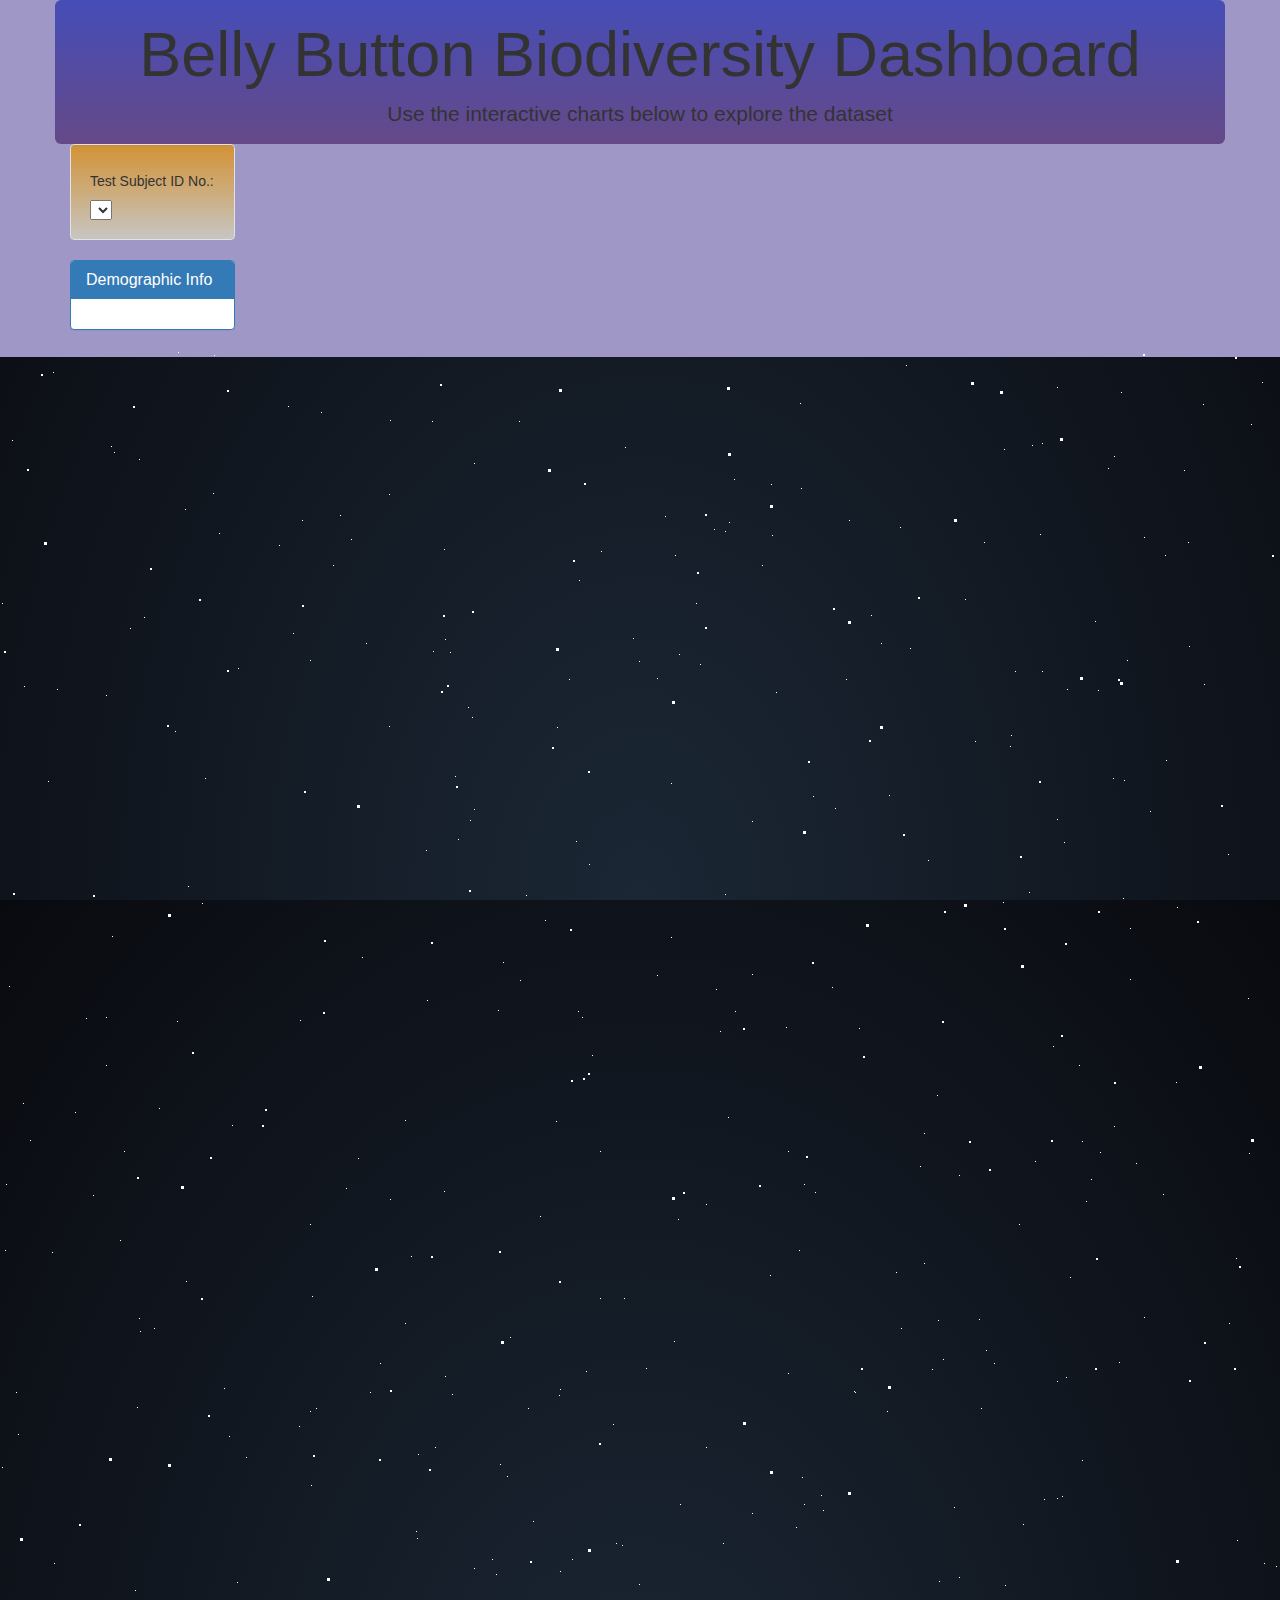
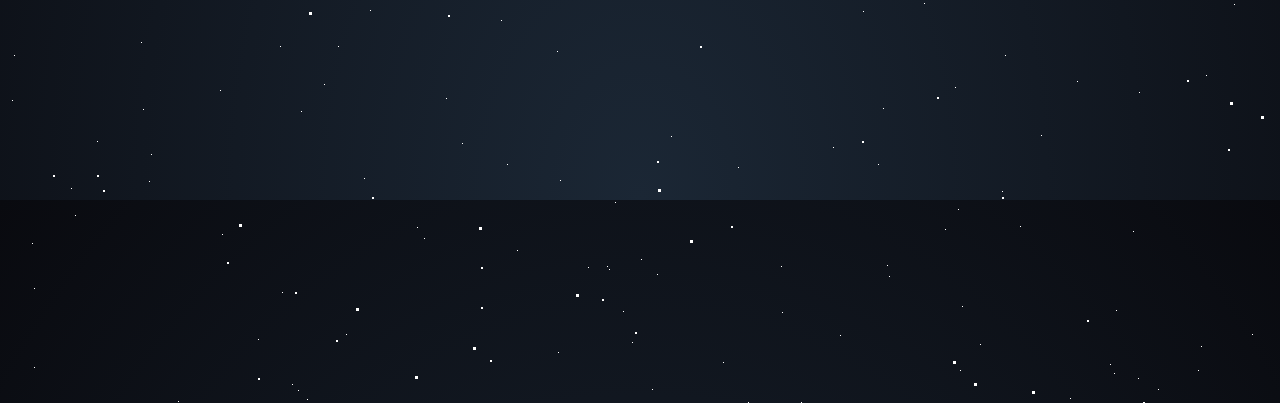
==== commit c4ae1f32: "scroll test" ====
--- a/index.html
+++ b/index.html
@@ -7,11 +7,12 @@
   <meta http-equiv="X-UA-Compatible" content="ie=edge">
   <title>Bellybutton Biodiversity</title>
   <link rel="stylesheet" href="https://maxcdn.bootstrapcdn.com/bootstrap/3.3.7/css/bootstrap.min.css">
-  <link rel="stylesheet" href="static/css/style.css" />
+  <link rel="stylesheet" href="static/css/style.css" >
+
+
 </head>
 
 <body>
-
   <div class="container">
     <div class="row">
       <div class="col-md-12 jumbotron text-center">
@@ -46,10 +47,13 @@
     </div>
   </div>
 
+  <div id='stars'></div>
+  <div id='stars2'></div>
+  <div id='stars3'></div>
+
   <script src="https://d3js.org/d3.v7.min.js"></script>
   <script src="https://cdn.plot.ly/plotly-latest.min.js"></script>
   <script src="./static/js/app.js"></script>
-  <script src="./static/js/bonus.js"></script>
 
 </body>
 
--- a/static/css/style.css
+++ b/static/css/style.css
@@ -73,9 +73,31 @@
 }
 #title span {
   background: -webkit-linear-gradient(white, #38495a);
-  -webkit-background-clip: text;
+  background-clip: text;
   -webkit-text-fill-color: transparent;
 }
+
+
+body {
+  background-color: rgb(159, 151, 198);
+}
+
+.jumbotron {
+  background: #454db7 linear-gradient(#454db7, #654988);
+  background-size: 100% 100%;
+  overflow: auto;
+  width: 100%;
+  height: 100%;
+  margin: 0;
+  padding: 0;
+}
+
+.well {
+  background: #1a715d linear-gradient(#d39235, #c7c6c3);
+  background-size: 100% 100%;
+  overflow: auto;
+}
+
 
 @keyframes animStar {
   from {
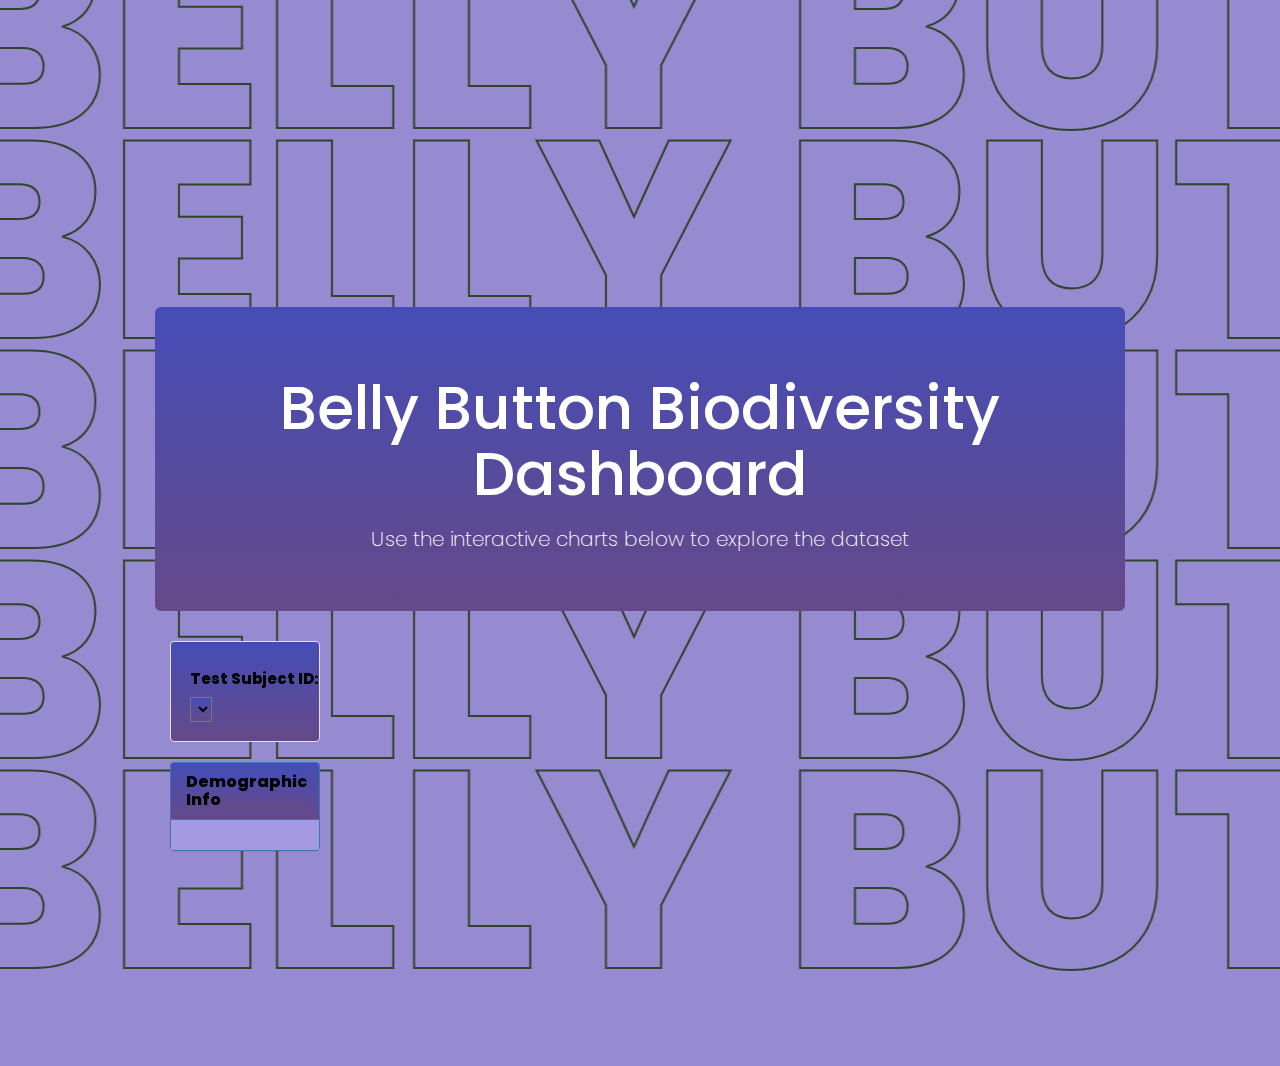
==== commit 0b8cf9d2: "done... maybe" ====
--- a/index.html
+++ b/index.html
@@ -2,59 +2,96 @@
 <html lang="en">
 
 <head>
-  <meta charset="UTF-8">
-  <meta name="viewport" content="width=device-width, initial-scale=1.0">
-  <meta http-equiv="X-UA-Compatible" content="ie=edge">
-  <title>Bellybutton Biodiversity</title>
-  <link rel="stylesheet" href="https://maxcdn.bootstrapcdn.com/bootstrap/3.3.7/css/bootstrap.min.css">
-  <link rel="stylesheet" href="static/css/style.css" >
-
-
+    <meta charset="UTF-8">
+    <meta name="viewport" content="width=device-width, initial-scale=1.0">
+    <meta http-equiv="X-UA-Compatible" content="ie=edge">
+    <title>Bellybutton Biodiversity</title>
+    <link rel="stylesheet" href="https://maxcdn.bootstrapcdn.com/bootstrap/3.3.7/css/bootstrap.min.css">
+    <link rel="stylesheet" href="static/css/style.css" >
+  
+  
 </head>
 
 <body>
-  <div class="container">
-    <div class="row">
-      <div class="col-md-12 jumbotron text-center">
-        <h1>Belly Button Biodiversity Dashboard</h1>
-        <p>Use the interactive charts below to explore the dataset</p>
-      </div>
+    <div class="bg-text-container">
+        <div class="animate-text">
+          <span>Belly Button&nbsp;</span>
+          <span>Belly Button&nbsp;</span>
+        </div>
+        <div class="animate-text left">
+          <span>Belly Button&nbsp;</span>
+          <span>Belly Button&nbsp;</span>
+        </div>
+        <div class="animate-text">
+            <span>Belly Button&nbsp;</span>
+            <span>Belly Button&nbsp;</span>
+        </div>
+        <div class="animate-text left">
+            <span>Belly Button&nbsp;</span>
+            <span>Belly Button&nbsp;</span>
+          </div>
+          <div class="animate-text">
+            <span>Belly Button&nbsp;</span>
+            <span>Belly Button&nbsp;</span>
+          </div>
     </div>
-    <div class="row">
-      <div class="col-md-2">
-        <div class="well">
-          <h5>Test Subject ID No.:</h5>
-          <select id="selDataset" onchange="optionChanged(this.value)"></select>
+    
+    <div class="container">
+
+        <div class="row">
+          <div class="col-md-12 jumbotron text-center">
+            <h1>Belly Button Biodiversity Dashboard</h1>
+            <p>Use the interactive charts below to explore the dataset</p>
+          </div>
         </div>
-        <div class="panel panel-primary">
-          <div class="panel-heading">
-            <h3 class="panel-title">Demographic Info</h3>
+
+        <div class="row">
+          <div class="col-md-2">
+
+            <div class="well">
+              <h5>Test Subject ID:</h5>
+              <select id="selDataset" onchange="optionChanged(this.value)"></select>
+            </div>
+
+            <div class="panel panel-primary">
+              <div class="panel-heading">
+                <h3 class="panel-title">Demographic Info</h3>
+              </div>
+              <div id="sample-metadata" class="panel-body"></div>
+            </div>
+
           </div>
-          <div id="sample-metadata" class="panel-body"></div>
+
+          <div class="col-md-10">
+            <div id="bar"></div>
+          </div>
+
         </div>
-      </div>
-      <div class="col-md-5">
-        <div id="bar"></div>
-      </div>
-      <div class="col-md-5">
-        <div id="gauge"></div>
-      </div>
+
+        <div class="row">
+          <div class="col-md-12"></div>
+        </div>
+
+        <div class="row">
+
+            <div class="col-md-4">
+                <div id="gauge"></div>
+            </div>
+
+            <div class="col-md-8">
+                <div id="bubble"></div>
+            </div>
+
+        </div>
     </div>
-    <div class="row">
-      <div class="col-md-12">
-        <div id="bubble"></div>
-      </div>
-    </div>
-  </div>
+      
 
-  <div id='stars'></div>
-  <div id='stars2'></div>
-  <div id='stars3'></div>
-
-  <script src="https://d3js.org/d3.v7.min.js"></script>
-  <script src="https://cdn.plot.ly/plotly-latest.min.js"></script>
-  <script src="./static/js/app.js"></script>
-
+    <script src="https://d3js.org/d3.v7.min.js"></script>
+    <script src="https://cdn.plot.ly/plotly-latest.min.js"></script>
+    <script src="./static/js/app.js"></script>
+  
 </body>
 
+
+
 </html>
--- a/static/css/style.css
+++ b/static/css/style.css
@@ -1,109 +1,128 @@
-/* Parallax Pixel Stars */
-/* https://codepen.io/saransh/pen/BKJun */
-html {
-  height: 100%;
-  background: radial-gradient(ellipse at bottom, #1b2735 0%, #090a0f 100%);
-  overflow: hidden;
+/*background text scroll*/
+@import url(https://fonts.googleapis.com/css?family=Poppins:800,200);
+body {
+  font-family: poppins;
+  overflow-x: hidden;
+  width: 100%;
+  height: 100vh;
+  display: flex;
+  align-items: center;
+  background: #1e2134;
+  line-height: 0.78;
+  color: #fff;
+  transform: skewY(-0deg);
+}
+.bg-text-container {
+  transform: translateX(-10%);
+  left: 10%;
+  position: absolute;
+  z-index: -999;
+}
+@keyframes text-scrolling {
+  0% {
+    transform: translate3d(-75%, 0, 0);
+  }
+  100% {
+    transform: translate3d(0%, 0, 0);
+  }
+}
+.animate-text {
+  animation: text-scrolling 35s linear infinite;
+  will-change: transform;
+  display: block;
+  position: relative;
+  white-space: nowrap;
+}
+.animate-text.left {
+  animation-direction: reverse;
+}
+span {
+  font-size: 280px;
+  color: transparent;
+  -webkit-text-stroke: 2px #30442a;
+  text-transform: uppercase;
+  display: inline-block;
+  line-height: 0.75;
+  min-width: auto;
+  font-weight: 800;
 }
 
-#stars {
-  width: 1px;
-  height: 1px;
-  background: transparent;
-  box-shadow: 846px 328px #FFF , 470px 469px #FFF , 214px 4px #FFF , 1188px 191px #FFF , 120px 889px #FFF , 2px 252px #FFF , 801px 1651px #FFF , 799px 899px #FFF , 1484px 1689px #FFF , 1390px 220px #FFF , 1930px 812px #FFF , 975px 390px #FFF , 768px 1756px #FFF , 1237px 1189px #FFF , 1384px 1294px #FFF , 137px 1056px #FFF , 1812px 1091px #FFF , 579px 229px #FFF , 1890px 1153px #FFF , 1931px 1949px #FFF , 1731px 986px #FFF , 184px 1702px #FFF , 1554px 360px #FFF , 159px 757px #FFF , 871px 264px #FFF , 507px 1125px #FFF , 625px 96px #FFF , 1590px 909px #FFF , 1734px 735px #FFF , 960px 1619px #FFF , 639px 1233px #FFF , 1650px 1861px #FFF , 53px 21px #FFF , 600px 1986px #FFF , 706px 853px #FFF , 1955px 917px #FFF , 560px 1038px #FFF , 205px 427px #FFF , 291px 1960px #FFF , 1418px 1088px #FFF , 700px 313px #FFF , 1565px 1256px #FFF , 1124px 429px #FFF , 1653px 1517px #FFF , 1730px 1965px #FFF , 1609px 140px #FFF , 772px 184px #FFF , 444px 198px #FFF , 900px 176px #FFF , 1787px 1392px #FFF , 310px 873px #FFF , 1829px 1043px #FFF , 889px 1525px #FFF , 823px 1159px #FFF , 500px 1113px #FFF , 458px 488px #FFF , 1344px 1222px #FFF , 1816px 1815px #FFF , 1566px 1620px #FFF , 238px 317px #FFF , 1005px 1304px #FFF , 234px 1954px #FFF , 1644px 999px #FFF , 1559px 567px #FFF , 135px 1239px #FFF , 556px 770px #FFF , 1082px 1109px #FFF , 151px 1403px #FFF , 924px 1252px #FFF , 1249px 802px #FFF , 883px 1357px #FFF , 405px 769px #FFF , 720px 680px #FFF , 301px 1360px #FFF , 1981px 910px #FFF , 1836px 774px #FFF , 288px 55px #FFF , 390px 848px #FFF , 540px 865px #FFF , 1744px 1484px #FFF , 1150px 460px #FFF , 462px 1392px #FFF , 610px 1981px #FFF , 1606px 976px #FFF , 1864px 27px #FFF , 641px 1508px #FFF , 1796px 106px #FFF , 1779px 1673px #FFF , 314px 1690px #FFF , 943px 1008px #FFF , 213px 142px #FFF , 800px 1664px #FFF , 632px 1591px #FFF , 468px 356px #FFF , 1116px 1559px #FFF , 731px 1848px #FFF , 177px 670px #FFF , 1579px 1356px #FFF , 673px 1653px #FFF , 1005px 1234px #FFF , 728px 766px #FFF , 301px 1857px #FFF , 1696px 1274px #FFF , 947px 1740px #FFF , 1339px 1870px #FFF , 1791px 192px #FFF , 1658px 1667px #FFF , 1857px 1454px #FFF , 910px 297px #FFF , 1647px 292px #FFF , 318px 1891px #FFF , 1189px 1917px #FFF , 1840px 919px #FFF , 994px 1012px #FFF , 571px 1823px #FFF , 1529px 876px #FFF , 333px 214px #FFF , 1251px 73px #FFF , 1064px 491px #FFF , 1040px 183px #FFF , 346px 837px #FFF , 1136px 812px #FFF , 887px 1060px #FFF , 1310px 210px #FFF , 1603px 522px #FFF , 139px 967px #FFF , 389px 375px #FFF , 800px 52px #FFF , 54px 1212px #FFF , 1880px 418px #FFF , 1138px 1627px #FFF , 906px 14px #FFF , 1144px 186px #FFF , 1385px 496px #FFF , 1590px 960px #FFF , 30px 789px #FFF , 959px 1226px #FFF , 1546px 706px #FFF , 1432px 1804px #FFF , 1438px 694px #FFF , 974px 1873px #FFF , 592px 704px #FFF , 781px 1515px #FFF , 674px 990px #FFF , 1057px 1030px #FFF , 1248px 647px #FFF , 433px 300px #FFF , 106px 666px #FFF , 1476px 941px #FFF , 796px 1176px #FFF , 1404px 585px #FFF , 664px 1807px #FFF , 1681px 409px #FFF , 1184px 119px #FFF , 892px 1696px #FFF , 572px 1208px #FFF , 1395px 1394px #FFF , 1108px 117px #FFF , 1466px 1386px #FFF , 591px 1786px #FFF , 1189px 1779px #FFF , 1747px 1393px #FFF , 786px 676px #FFF , 112px 585px #FFF , 978px 1760px #FFF , 981px 1057px #FFF , 2px 1116px #FFF , 560px 1220px #FFF , 1280px 1632px #FFF , 1127px 309px #FFF , 1346px 311px #FFF , 1392px 317px #FFF , 1011px 384px #FFF , 771px 133px #FFF , 474px 458px #FFF , 601px 200px #FFF , 34px 1537px #FFF , 1662px 1003px #FFF , 52px 901px #FFF , 444px 840px #FFF , 9px 635px #FFF , 293px 282px #FFF , 1577px 662px #FFF , 802px 1126px #FFF , 445px 1025px #FFF , 1996px 586px #FFF , 1066px 1026px #FFF , 12px 1349px #FFF , 887px 1514px #FFF , 1551px 1748px #FFF , 1315px 764px #FFF , 1763px 1596px #FFF , 161px 1978px #FFF , 1359px 1100px #FFF , 624px 947px #FFF , 1384px 422px #FFF , 863px 1260px #FFF , 770px 924px #FFF , 1035px 810px #FFF , 1850px 809px #FFF , 1298px 1195px #FFF , 877px 1854px #FFF , 144px 266px #FFF , 282px 1541px #FFF , 1869px 1039px #FFF , 776px 1823px #FFF , 1041px 1384px #FFF , 569px 328px #FFF , 351px 188px #FFF , 616px 1192px #FFF , 1082px 790px #FFF , 839px 1949px #FFF , 1100px 801px #FFF , 1569px 390px #FFF , 1262px 31px #FFF , 280px 1295px #FFF , 389px 143px #FFF , 1067px 338px #FFF , 1827px 1825px #FFF , 821px 1144px #FFF , 1948px 751px #FFF , 723px 1192px #FFF , 794px 1901px #FFF , 1971px 432px #FFF , 1751px 1259px #FFF , 958px 1458px #FFF , 1086px 850px #FFF , 613px 1073px #FFF , 1728px 1673px #FFF , 671px 586px #FFF , 1517px 1197px #FFF , 752px 1162px #FFF , 222px 1483px #FFF , 776px 1696px #FFF , 678px 868px #FFF , 657px 327px #FFF , 1638px 1211px #FFF , 526px 544px #FFF , 1936px 532px #FFF , 165px 1981px #FFF , 370px 1041px #FFF , 615px 1451px #FFF , 609px 1518px #FFF , 246px 1106px #FFF , 641px 1994px #FFF , 1534px 931px #FFF , 935px 1999px #FFF , 390px 69px #FFF , 849px 169px #FFF , 1070px 1647px #FFF , 557px 1300px #FFF , 984px 191px #FFF , 1801px 1471px #FFF , 1165px 204px #FFF , 501px 1269px #FFF , 1325px 1421px #FFF , 813px 445px #FFF , 370px 1259px #FFF , 1591px 13px #FFF , 528px 1057px #FFF , 285px 1910px #FFF , 1593px 1488px #FFF , 1187px 1837px #FFF , 1884px 578px #FFF , 424px 1487px #FFF , 1236px 907px #FFF , 1361px 91px #FFF , 1042px 320px #FFF , 1465px 1723px #FFF , 578px 660px #FFF , 106px 344px #FFF , 1321px 286px #FFF , 1365px 1595px #FFF , 1004px 98px #FFF , 1276px 1215px #FFF , 652px 1638px #FFF , 896px 921px #FFF , 1902px 649px #FFF , 1632px 1033px #FFF , 1424px 705px #FFF , 520px 629px #FFF , 1641px 1578px #FFF , 1252px 1583px #FFF , 507px 1413px #FFF , 302px 169px #FFF , 358px 807px #FFF , 1374px 1383px #FFF , 1587px 1857px #FFF , 1951px 912px #FFF , 1291px 376px #FFF , 1926px 907px #FFF , 416px 1180px #FFF , 111px 95px #FFF , 398px 1784px #FFF , 752px 623px #FFF , 1425px 1215px #FFF , 944px 1754px #FFF , 1923px 1739px #FFF , 801px 137px #FFF , 1737px 518px #FFF , 1876px 1971px #FFF , 586px 1020px #FFF , 646px 1017px #FFF , 937px 744px #FFF , 1194px 1794px #FFF , 818px 1822px #FFF , 560px 1429px #FFF , 1547px 976px #FFF , 1663px 29px #FFF , 1019px 873px #FFF , 959px 824px #FFF , 116px 1896px #FFF , 815px 841px #FFF , 1925px 1333px #FFF , 928px 509px #FFF , 962px 1555px #FFF , 889px 444px #FFF , 452px 1043px #FFF , 1314px 1416px #FFF , 1015px 320px #FFF , 752px 470px #FFF , 1936px 822px #FFF , 1163px 843px #FFF , 1392px 1298px #FFF , 1948px 992px #FFF , 1581px 515px #FFF , 1850px 922px #FFF , 735px 660px #FFF , 380px 1012px #FFF , 833px 1396px #FFF , 234px 1702px #FFF , 1228px 503px #FFF , 186px 930px #FFF , 1121px 41px #FFF , 622px 1194px #FFF , 1881px 891px #FFF , 1346px 729px #FFF , 1689px 1679px #FFF , 237px 1231px #FFF , 1245px 1654px #FFF , 1062px 1145px #FFF , 738px 1416px #FFF , 1822px 735px #FFF , 1798px 658px #FFF , 1910px 1592px #FFF , 735px 1845px #FFF , 298px 1639px #FFF , 321px 61px #FFF , 1960px 553px #FFF , 1391px 1123px #FFF , 924px 782px #FFF , 583px 1698px #FFF , 1410px 766px #FFF , 311px 1134px #FFF , 1044px 1148px #FFF , 706px 1096px #FFF , 97px 1390px #FFF , 75px 761px #FFF , 1144px 966px #FFF , 723px 1611px #FFF , 776px 341px #FFF , 1328px 1103px #FFF , 675px 204px #FFF , 175px 380px #FFF , 32px 1492px #FFF , 955px 1336px #FFF , 16px 1041px #FFF , 1608px 479px #FFF , 418px 1103px #FFF , 364px 1427px #FFF , 1119px 1011px #FFF , 1763px 1899px #FFF , 498px 659px #FFF , 1686px 1386px #FFF , 405px 972px #FFF , 1421px 1028px #FFF , 1130px 577px #FFF , 979px 968px #FFF , 338px 1295px #FFF , 1189px 295px #FFF , 1095px 270px #FFF , 1817px 1520px #FFF , 366px 292px #FFF , 1792px 148px #FFF , 600px 800px #FFF , 1429px 1200px #FFF , 1530px 1488px #FFF , 1857px 1900px #FFF , 894px 1883px #FFF , 639px 310px #FFF , 300px 669px #FFF , 1789px 1255px #FFF , 1893px 1582px #FFF , 901px 977px #FFF , 1941px 532px #FFF , 725px 180px #FFF , 1837px 1447px #FFF , 1862px 1233px #FFF , 1793px 593px #FFF , 559px 1044px #FFF , 1139px 1341px #FFF , 1456px 466px #FFF , 432px 70px #FFF , 804px 833px #FFF , 517px 1499px #FFF , 725px 543px #FFF , 1815px 1387px #FFF , 648px 1901px #FFF , 1185px 1694px #FFF , 954px 1156px #FFF , 1940px 530px #FFF , 1536px 322px #FFF , 938px 969px #FFF , 716px 638px #FFF , 93px 844px #FFF , 582px 666px #FFF , 1600px 400px #FFF , 734px 128px #FFF , 299px 1075px #FFF , 1904px 210px #FFF , 533px 1170px #FFF , 1924px 1036px #FFF , 1189px 1821px #FFF , 24px 335px #FFF , 1560px 1636px #FFF , 1130px 628px #FFF , 1411px 236px #FFF , 1598px 703px #FFF , 696px 252px #FFF , 939px 1230px #FFF , 965px 248px #FFF , 1565px 1551px #FFF , 1576px 43px #FFF , 893px 1765px #FFF , 945px 1751px #FFF , 1114px 1622px #FFF , 859px 677px #FFF , 220px 1339px #FFF , 854px 1040px #FFF , 1992px 800px #FFF , 1853px 957px #FFF , 1206px 1324px #FFF , 1470px 936px #FFF , 1917px 927px #FFF , 1176px 731px #FFF , 1645px 1417px #FFF , 324px 1333px #FFF , 595px 1803px #FFF , 1292px 1271px #FFF , 196px 1995px #FFF , 1098px 339px #FFF , 558px 1601px #FFF , 316px 1057px #FFF , 714px 178px #FFF , 1020px 1475px #FFF , 1118px 1850px #FFF , 1669px 1983px #FFF , 669px 1987px #FFF , 258px 1588px #FFF , 1625px 1253px #FFF , 878px 1413px #FFF , 519px 70px #FFF , 1057px 1147px #FFF , 455px 425px #FFF , 873px 1709px #FFF , 1828px 1933px #FFF , 1310px 1300px #FFF , 1929px 557px #FFF , 958px 1841px #FFF , 1756px 217px #FFF , 178px 1px #FFF , 1370px 479px #FFF , 426px 499px #FFF , 474px 1217px #FFF , 18px 1083px #FFF , 75px 1464px #FFF , 1604px 1649px #FFF , 540px 1735px #FFF , 1733px 1190px #FFF , 680px 1153px #FFF , 1353px 340px #FFF , 1158px 1638px #FFF , 312px 945px #FFF , 657px 1523px #FFF , 1340px 1474px #FFF , 1803px 1653px #FFF , 1241px 1777px #FFF , 1706px 147px #FFF , 1386px 79px #FFF , 1203px 53px #FFF , 782px 1561px #FFF , 762px 214px #FFF , 1410px 1550px #FFF , 1077px 1330px #FFF , 1198px 1619px #FFF , 1793px 934px #FFF , 14px 1304px #FFF , 920px 815px #FFF , 804px 1153px #FFF , 513px 1781px #FFF , 1976px 1275px #FFF , 1497px 463px #FFF , 1032px 94px #FFF , 1940px 922px #FFF , 453px 1830px #FFF , 1836px 1301px #FFF , 1955px 592px #FFF , 480px 1905px #FFF , 420px 1966px #FFF , 1796px 594px #FFF , 1944px 526px #FFF , 1114px 105px #FFF , 1791px 960px #FFF , 310px 1060px #FFF , 589px 513px #FFF , 320px 1961px #FFF , 1812px 1506px #FFF , 360px 1996px #FFF , 1962px 627px #FFF , 1737px 634px #FFF , 545px 569px #FFF , 576px 490px #FFF , 1891px 427px #FFF , 1010px 395px #FFF , 1133px 1480px #FFF , 788px 800px #FFF , 307px 1648px #FFF , 1901px 1707px #FFF , 1269px 1701px #FFF , 1262px 1663px #FFF , 1309px 1684px #FFF , 154px 977px #FFF , 5px 899px #FFF , 1068px 1970px #FFF , 445px 288px #FFF , 1508px 1616px #FFF , 510px 986px #FFF , 143px 1358px #FFF , 665px 165px #FFF , 427px 649px #FFF , 435px 1096px #FFF , 1110px 1613px #FFF , 1939px 1323px #FFF , 729px 171px #FFF , 346px 1583px #FFF , 1559px 58px #FFF , 417px 1187px #FFF , 1053px 695px #FFF , 1003px 551px #FFF , 46px 1973px #FFF , 446px 1347px #FFF , 1002px 1440px #FFF , 1692px 367px #FFF , 832px 636px #FFF , 1123px 547px #FFF , 1874px 872px #FFF , 1295px 1305px #FFF , 1991px 1225px #FFF , 1548px 873px #FFF , 128px 1996px #FFF , 6px 833px #FFF , 224px 1037px #FFF , 703px 1857px #FFF , 1079px 714px #FFF , 788px 1022px #FFF , 1070px 926px #FFF , 623px 1560px #FFF , 1676px 797px #FFF , 292px 1633px #FFF , 1114px 775px #FFF , 1341px 1330px #FFF , 1571px 1571px #FFF , 1468px 364px #FFF , 1704px 314px #FFF , 411px 905px #FFF , 1779px 1980px #FFF , 1926px 570px #FFF , 48px 430px #FFF , 575px 1848px #FFF , 1059px 1923px #FFF , 1296px 1074px #FFF , 310px 309px #FFF , 1881px 686px #FFF , 1312px 1380px #FFF , 149px 1430px #FFF , 229px 1085px #FFF , 279px 194px #FFF , 1329px 1797px #FFF , 12px 89px #FFF , 748px 1651px #FFF , 23px 752px #FFF , 362px 606px #FFF , 1483px 1217px #FFF , 1994px 1436px #FFF , 835px 457px #FFF , 1042px 92px #FFF , 1877px 742px #FFF , 1461px 830px #FFF , 588px 1516px #FFF , 1494px 693px #FFF , 1810px 218px #FFF , 1383px 206px #FFF , 340px 164px #FFF , 503px 611px #FFF , 1718px 1852px #FFF , 1872px 29px #FFF , 679px 303px #FFF , 932px 1018px #FFF , 472px 366px #FFF , 1777px 1134px #FFF , 71px 1437px #FFF , 290px 1997px #FFF , 1113px 427px #FFF , 1177px 556px #FFF , 219px 182px #FFF , 924px 912px #FFF , 1947px 396px #FFF , 120px 1984px #FFF , 1570px 941px #FFF , 945px 1478px #FFF , 140px 980px #FFF , 130px 277px #FFF , 1837px 373px #FFF , 1789px 1401px #FFF , 1229px 972px #FFF , 1665px 677px #FFF , 1291px 870px #FFF , 1929px 991px #FFF , 139px 108px #FFF , 185px 158px #FFF , 1427px 520px #FFF , 474px 112px #FFF , 1091px 828px #FFF , 1951px 1618px #FFF , 1204px 333px #FFF , 995px 1662px #FFF , 662px 1919px #FFF , 67px 1845px #FFF , 1843px 599px #FFF , 1915px 206px #FFF , 1654px 589px #FFF , 1443px 1328px #FFF , 1264px 1212px #FFF , 980px 1593px #FFF , 1974px 951px #FFF , 692px 1961px #FFF , 1057px 468px #FFF , 34px 1616px #FFF , 671px 432px #FFF , 1023px 1173px #FFF , 607px 1515px #FFF , 794px 1737px #FFF , 1201px 1595px #FFF , 1428px 278px #FFF , 633px 287px #FFF , 106px 714px #FFF , 114px 101px #FFF , 1601px 128px #FFF , 141px 1291px #FFF , 202px 552px #FFF , 86px 667px #FFF , 496px 1223px #FFF , 1991px 353px #FFF , 1029px 541px #FFF , 881px 292px #FFF , 1057px 36px #FFF , 1771px 1024px #FFF , 986px 999px #FFF , 1620px 749px #FFF , 1620px 250px #FFF , 1775px 1028px #FFF , 855px 1041px #FFF , 671px 1385px #FFF , 928px 1850px #FFF , 57px 338px #FFF , 840px 1584px #FFF , 188px 535px #FFF , 450px 301px #FFF , 1319px 1971px #FFF , 557px 376px #FFF , 1626px 754px #FFF , 1920px 722px #FFF , 1166px 409px #FFF , 1337px 1701px #FFF , 1589px 1753px #FFF , 600px 947px #FFF , 657px 624px #FFF , 124px 800px #FFF , 370px 1778px #FFF , 1519px 1067px #FFF , 150px 1825px #FFF , 1234px 1253px #FFF , 417px 1476px #FFF , 482px 1913px #FFF , 1392px 1053px #FFF , 492px 1208px #FFF , 1682px 1402px #FFF , 232px 774px #FFF , 1672px 616px #FFF , 1073px 1930px #FFF;
-  animation: animStar 50s linear infinite;
-}
-#stars:after {
-  content: " ";
-  position: absolute;
-  top: 2000px;
-  width: 1px;
-  height: 1px;
-  background: transparent;
-  box-shadow: 846px 328px #FFF , 470px 469px #FFF , 214px 4px #FFF , 1188px 191px #FFF , 120px 889px #FFF , 2px 252px #FFF , 801px 1651px #FFF , 799px 899px #FFF , 1484px 1689px #FFF , 1390px 220px #FFF , 1930px 812px #FFF , 975px 390px #FFF , 768px 1756px #FFF , 1237px 1189px #FFF , 1384px 1294px #FFF , 137px 1056px #FFF , 1812px 1091px #FFF , 579px 229px #FFF , 1890px 1153px #FFF , 1931px 1949px #FFF , 1731px 986px #FFF , 184px 1702px #FFF , 1554px 360px #FFF , 159px 757px #FFF , 871px 264px #FFF , 507px 1125px #FFF , 625px 96px #FFF , 1590px 909px #FFF , 1734px 735px #FFF , 960px 1619px #FFF , 639px 1233px #FFF , 1650px 1861px #FFF , 53px 21px #FFF , 600px 1986px #FFF , 706px 853px #FFF , 1955px 917px #FFF , 560px 1038px #FFF , 205px 427px #FFF , 291px 1960px #FFF , 1418px 1088px #FFF , 700px 313px #FFF , 1565px 1256px #FFF , 1124px 429px #FFF , 1653px 1517px #FFF , 1730px 1965px #FFF , 1609px 140px #FFF , 772px 184px #FFF , 444px 198px #FFF , 900px 176px #FFF , 1787px 1392px #FFF , 310px 873px #FFF , 1829px 1043px #FFF , 889px 1525px #FFF , 823px 1159px #FFF , 500px 1113px #FFF , 458px 488px #FFF , 1344px 1222px #FFF , 1816px 1815px #FFF , 1566px 1620px #FFF , 238px 317px #FFF , 1005px 1304px #FFF , 234px 1954px #FFF , 1644px 999px #FFF , 1559px 567px #FFF , 135px 1239px #FFF , 556px 770px #FFF , 1082px 1109px #FFF , 151px 1403px #FFF , 924px 1252px #FFF , 1249px 802px #FFF , 883px 1357px #FFF , 405px 769px #FFF , 720px 680px #FFF , 301px 1360px #FFF , 1981px 910px #FFF , 1836px 774px #FFF , 288px 55px #FFF , 390px 848px #FFF , 540px 865px #FFF , 1744px 1484px #FFF , 1150px 460px #FFF , 462px 1392px #FFF , 610px 1981px #FFF , 1606px 976px #FFF , 1864px 27px #FFF , 641px 1508px #FFF , 1796px 106px #FFF , 1779px 1673px #FFF , 314px 1690px #FFF , 943px 1008px #FFF , 213px 142px #FFF , 800px 1664px #FFF , 632px 1591px #FFF , 468px 356px #FFF , 1116px 1559px #FFF , 731px 1848px #FFF , 177px 670px #FFF , 1579px 1356px #FFF , 673px 1653px #FFF , 1005px 1234px #FFF , 728px 766px #FFF , 301px 1857px #FFF , 1696px 1274px #FFF , 947px 1740px #FFF , 1339px 1870px #FFF , 1791px 192px #FFF , 1658px 1667px #FFF , 1857px 1454px #FFF , 910px 297px #FFF , 1647px 292px #FFF , 318px 1891px #FFF , 1189px 1917px #FFF , 1840px 919px #FFF , 994px 1012px #FFF , 571px 1823px #FFF , 1529px 876px #FFF , 333px 214px #FFF , 1251px 73px #FFF , 1064px 491px #FFF , 1040px 183px #FFF , 346px 837px #FFF , 1136px 812px #FFF , 887px 1060px #FFF , 1310px 210px #FFF , 1603px 522px #FFF , 139px 967px #FFF , 389px 375px #FFF , 800px 52px #FFF , 54px 1212px #FFF , 1880px 418px #FFF , 1138px 1627px #FFF , 906px 14px #FFF , 1144px 186px #FFF , 1385px 496px #FFF , 1590px 960px #FFF , 30px 789px #FFF , 959px 1226px #FFF , 1546px 706px #FFF , 1432px 1804px #FFF , 1438px 694px #FFF , 974px 1873px #FFF , 592px 704px #FFF , 781px 1515px #FFF , 674px 990px #FFF , 1057px 1030px #FFF , 1248px 647px #FFF , 433px 300px #FFF , 106px 666px #FFF , 1476px 941px #FFF , 796px 1176px #FFF , 1404px 585px #FFF , 664px 1807px #FFF , 1681px 409px #FFF , 1184px 119px #FFF , 892px 1696px #FFF , 572px 1208px #FFF , 1395px 1394px #FFF , 1108px 117px #FFF , 1466px 1386px #FFF , 591px 1786px #FFF , 1189px 1779px #FFF , 1747px 1393px #FFF , 786px 676px #FFF , 112px 585px #FFF , 978px 1760px #FFF , 981px 1057px #FFF , 2px 1116px #FFF , 560px 1220px #FFF , 1280px 1632px #FFF , 1127px 309px #FFF , 1346px 311px #FFF , 1392px 317px #FFF , 1011px 384px #FFF , 771px 133px #FFF , 474px 458px #FFF , 601px 200px #FFF , 34px 1537px #FFF , 1662px 1003px #FFF , 52px 901px #FFF , 444px 840px #FFF , 9px 635px #FFF , 293px 282px #FFF , 1577px 662px #FFF , 802px 1126px #FFF , 445px 1025px #FFF , 1996px 586px #FFF , 1066px 1026px #FFF , 12px 1349px #FFF , 887px 1514px #FFF , 1551px 1748px #FFF , 1315px 764px #FFF , 1763px 1596px #FFF , 161px 1978px #FFF , 1359px 1100px #FFF , 624px 947px #FFF , 1384px 422px #FFF , 863px 1260px #FFF , 770px 924px #FFF , 1035px 810px #FFF , 1850px 809px #FFF , 1298px 1195px #FFF , 877px 1854px #FFF , 144px 266px #FFF , 282px 1541px #FFF , 1869px 1039px #FFF , 776px 1823px #FFF , 1041px 1384px #FFF , 569px 328px #FFF , 351px 188px #FFF , 616px 1192px #FFF , 1082px 790px #FFF , 839px 1949px #FFF , 1100px 801px #FFF , 1569px 390px #FFF , 1262px 31px #FFF , 280px 1295px #FFF , 389px 143px #FFF , 1067px 338px #FFF , 1827px 1825px #FFF , 821px 1144px #FFF , 1948px 751px #FFF , 723px 1192px #FFF , 794px 1901px #FFF , 1971px 432px #FFF , 1751px 1259px #FFF , 958px 1458px #FFF , 1086px 850px #FFF , 613px 1073px #FFF , 1728px 1673px #FFF , 671px 586px #FFF , 1517px 1197px #FFF , 752px 1162px #FFF , 222px 1483px #FFF , 776px 1696px #FFF , 678px 868px #FFF , 657px 327px #FFF , 1638px 1211px #FFF , 526px 544px #FFF , 1936px 532px #FFF , 165px 1981px #FFF , 370px 1041px #FFF , 615px 1451px #FFF , 609px 1518px #FFF , 246px 1106px #FFF , 641px 1994px #FFF , 1534px 931px #FFF , 935px 1999px #FFF , 390px 69px #FFF , 849px 169px #FFF , 1070px 1647px #FFF , 557px 1300px #FFF , 984px 191px #FFF , 1801px 1471px #FFF , 1165px 204px #FFF , 501px 1269px #FFF , 1325px 1421px #FFF , 813px 445px #FFF , 370px 1259px #FFF , 1591px 13px #FFF , 528px 1057px #FFF , 285px 1910px #FFF , 1593px 1488px #FFF , 1187px 1837px #FFF , 1884px 578px #FFF , 424px 1487px #FFF , 1236px 907px #FFF , 1361px 91px #FFF , 1042px 320px #FFF , 1465px 1723px #FFF , 578px 660px #FFF , 106px 344px #FFF , 1321px 286px #FFF , 1365px 1595px #FFF , 1004px 98px #FFF , 1276px 1215px #FFF , 652px 1638px #FFF , 896px 921px #FFF , 1902px 649px #FFF , 1632px 1033px #FFF , 1424px 705px #FFF , 520px 629px #FFF , 1641px 1578px #FFF , 1252px 1583px #FFF , 507px 1413px #FFF , 302px 169px #FFF , 358px 807px #FFF , 1374px 1383px #FFF , 1587px 1857px #FFF , 1951px 912px #FFF , 1291px 376px #FFF , 1926px 907px #FFF , 416px 1180px #FFF , 111px 95px #FFF , 398px 1784px #FFF , 752px 623px #FFF , 1425px 1215px #FFF , 944px 1754px #FFF , 1923px 1739px #FFF , 801px 137px #FFF , 1737px 518px #FFF , 1876px 1971px #FFF , 586px 1020px #FFF , 646px 1017px #FFF , 937px 744px #FFF , 1194px 1794px #FFF , 818px 1822px #FFF , 560px 1429px #FFF , 1547px 976px #FFF , 1663px 29px #FFF , 1019px 873px #FFF , 959px 824px #FFF , 116px 1896px #FFF , 815px 841px #FFF , 1925px 1333px #FFF , 928px 509px #FFF , 962px 1555px #FFF , 889px 444px #FFF , 452px 1043px #FFF , 1314px 1416px #FFF , 1015px 320px #FFF , 752px 470px #FFF , 1936px 822px #FFF , 1163px 843px #FFF , 1392px 1298px #FFF , 1948px 992px #FFF , 1581px 515px #FFF , 1850px 922px #FFF , 735px 660px #FFF , 380px 1012px #FFF , 833px 1396px #FFF , 234px 1702px #FFF , 1228px 503px #FFF , 186px 930px #FFF , 1121px 41px #FFF , 622px 1194px #FFF , 1881px 891px #FFF , 1346px 729px #FFF , 1689px 1679px #FFF , 237px 1231px #FFF , 1245px 1654px #FFF , 1062px 1145px #FFF , 738px 1416px #FFF , 1822px 735px #FFF , 1798px 658px #FFF , 1910px 1592px #FFF , 735px 1845px #FFF , 298px 1639px #FFF , 321px 61px #FFF , 1960px 553px #FFF , 1391px 1123px #FFF , 924px 782px #FFF , 583px 1698px #FFF , 1410px 766px #FFF , 311px 1134px #FFF , 1044px 1148px #FFF , 706px 1096px #FFF , 97px 1390px #FFF , 75px 761px #FFF , 1144px 966px #FFF , 723px 1611px #FFF , 776px 341px #FFF , 1328px 1103px #FFF , 675px 204px #FFF , 175px 380px #FFF , 32px 1492px #FFF , 955px 1336px #FFF , 16px 1041px #FFF , 1608px 479px #FFF , 418px 1103px #FFF , 364px 1427px #FFF , 1119px 1011px #FFF , 1763px 1899px #FFF , 498px 659px #FFF , 1686px 1386px #FFF , 405px 972px #FFF , 1421px 1028px #FFF , 1130px 577px #FFF , 979px 968px #FFF , 338px 1295px #FFF , 1189px 295px #FFF , 1095px 270px #FFF , 1817px 1520px #FFF , 366px 292px #FFF , 1792px 148px #FFF , 600px 800px #FFF , 1429px 1200px #FFF , 1530px 1488px #FFF , 1857px 1900px #FFF , 894px 1883px #FFF , 639px 310px #FFF , 300px 669px #FFF , 1789px 1255px #FFF , 1893px 1582px #FFF , 901px 977px #FFF , 1941px 532px #FFF , 725px 180px #FFF , 1837px 1447px #FFF , 1862px 1233px #FFF , 1793px 593px #FFF , 559px 1044px #FFF , 1139px 1341px #FFF , 1456px 466px #FFF , 432px 70px #FFF , 804px 833px #FFF , 517px 1499px #FFF , 725px 543px #FFF , 1815px 1387px #FFF , 648px 1901px #FFF , 1185px 1694px #FFF , 954px 1156px #FFF , 1940px 530px #FFF , 1536px 322px #FFF , 938px 969px #FFF , 716px 638px #FFF , 93px 844px #FFF , 582px 666px #FFF , 1600px 400px #FFF , 734px 128px #FFF , 299px 1075px #FFF , 1904px 210px #FFF , 533px 1170px #FFF , 1924px 1036px #FFF , 1189px 1821px #FFF , 24px 335px #FFF , 1560px 1636px #FFF , 1130px 628px #FFF , 1411px 236px #FFF , 1598px 703px #FFF , 696px 252px #FFF , 939px 1230px #FFF , 965px 248px #FFF , 1565px 1551px #FFF , 1576px 43px #FFF , 893px 1765px #FFF , 945px 1751px #FFF , 1114px 1622px #FFF , 859px 677px #FFF , 220px 1339px #FFF , 854px 1040px #FFF , 1992px 800px #FFF , 1853px 957px #FFF , 1206px 1324px #FFF , 1470px 936px #FFF , 1917px 927px #FFF , 1176px 731px #FFF , 1645px 1417px #FFF , 324px 1333px #FFF , 595px 1803px #FFF , 1292px 1271px #FFF , 196px 1995px #FFF , 1098px 339px #FFF , 558px 1601px #FFF , 316px 1057px #FFF , 714px 178px #FFF , 1020px 1475px #FFF , 1118px 1850px #FFF , 1669px 1983px #FFF , 669px 1987px #FFF , 258px 1588px #FFF , 1625px 1253px #FFF , 878px 1413px #FFF , 519px 70px #FFF , 1057px 1147px #FFF , 455px 425px #FFF , 873px 1709px #FFF , 1828px 1933px #FFF , 1310px 1300px #FFF , 1929px 557px #FFF , 958px 1841px #FFF , 1756px 217px #FFF , 178px 1px #FFF , 1370px 479px #FFF , 426px 499px #FFF , 474px 1217px #FFF , 18px 1083px #FFF , 75px 1464px #FFF , 1604px 1649px #FFF , 540px 1735px #FFF , 1733px 1190px #FFF , 680px 1153px #FFF , 1353px 340px #FFF , 1158px 1638px #FFF , 312px 945px #FFF , 657px 1523px #FFF , 1340px 1474px #FFF , 1803px 1653px #FFF , 1241px 1777px #FFF , 1706px 147px #FFF , 1386px 79px #FFF , 1203px 53px #FFF , 782px 1561px #FFF , 762px 214px #FFF , 1410px 1550px #FFF , 1077px 1330px #FFF , 1198px 1619px #FFF , 1793px 934px #FFF , 14px 1304px #FFF , 920px 815px #FFF , 804px 1153px #FFF , 513px 1781px #FFF , 1976px 1275px #FFF , 1497px 463px #FFF , 1032px 94px #FFF , 1940px 922px #FFF , 453px 1830px #FFF , 1836px 1301px #FFF , 1955px 592px #FFF , 480px 1905px #FFF , 420px 1966px #FFF , 1796px 594px #FFF , 1944px 526px #FFF , 1114px 105px #FFF , 1791px 960px #FFF , 310px 1060px #FFF , 589px 513px #FFF , 320px 1961px #FFF , 1812px 1506px #FFF , 360px 1996px #FFF , 1962px 627px #FFF , 1737px 634px #FFF , 545px 569px #FFF , 576px 490px #FFF , 1891px 427px #FFF , 1010px 395px #FFF , 1133px 1480px #FFF , 788px 800px #FFF , 307px 1648px #FFF , 1901px 1707px #FFF , 1269px 1701px #FFF , 1262px 1663px #FFF , 1309px 1684px #FFF , 154px 977px #FFF , 5px 899px #FFF , 1068px 1970px #FFF , 445px 288px #FFF , 1508px 1616px #FFF , 510px 986px #FFF , 143px 1358px #FFF , 665px 165px #FFF , 427px 649px #FFF , 435px 1096px #FFF , 1110px 1613px #FFF , 1939px 1323px #FFF , 729px 171px #FFF , 346px 1583px #FFF , 1559px 58px #FFF , 417px 1187px #FFF , 1053px 695px #FFF , 1003px 551px #FFF , 46px 1973px #FFF , 446px 1347px #FFF , 1002px 1440px #FFF , 1692px 367px #FFF , 832px 636px #FFF , 1123px 547px #FFF , 1874px 872px #FFF , 1295px 1305px #FFF , 1991px 1225px #FFF , 1548px 873px #FFF , 128px 1996px #FFF , 6px 833px #FFF , 224px 1037px #FFF , 703px 1857px #FFF , 1079px 714px #FFF , 788px 1022px #FFF , 1070px 926px #FFF , 623px 1560px #FFF , 1676px 797px #FFF , 292px 1633px #FFF , 1114px 775px #FFF , 1341px 1330px #FFF , 1571px 1571px #FFF , 1468px 364px #FFF , 1704px 314px #FFF , 411px 905px #FFF , 1779px 1980px #FFF , 1926px 570px #FFF , 48px 430px #FFF , 575px 1848px #FFF , 1059px 1923px #FFF , 1296px 1074px #FFF , 310px 309px #FFF , 1881px 686px #FFF , 1312px 1380px #FFF , 149px 1430px #FFF , 229px 1085px #FFF , 279px 194px #FFF , 1329px 1797px #FFF , 12px 89px #FFF , 748px 1651px #FFF , 23px 752px #FFF , 362px 606px #FFF , 1483px 1217px #FFF , 1994px 1436px #FFF , 835px 457px #FFF , 1042px 92px #FFF , 1877px 742px #FFF , 1461px 830px #FFF , 588px 1516px #FFF , 1494px 693px #FFF , 1810px 218px #FFF , 1383px 206px #FFF , 340px 164px #FFF , 503px 611px #FFF , 1718px 1852px #FFF , 1872px 29px #FFF , 679px 303px #FFF , 932px 1018px #FFF , 472px 366px #FFF , 1777px 1134px #FFF , 71px 1437px #FFF , 290px 1997px #FFF , 1113px 427px #FFF , 1177px 556px #FFF , 219px 182px #FFF , 924px 912px #FFF , 1947px 396px #FFF , 120px 1984px #FFF , 1570px 941px #FFF , 945px 1478px #FFF , 140px 980px #FFF , 130px 277px #FFF , 1837px 373px #FFF , 1789px 1401px #FFF , 1229px 972px #FFF , 1665px 677px #FFF , 1291px 870px #FFF , 1929px 991px #FFF , 139px 108px #FFF , 185px 158px #FFF , 1427px 520px #FFF , 474px 112px #FFF , 1091px 828px #FFF , 1951px 1618px #FFF , 1204px 333px #FFF , 995px 1662px #FFF , 662px 1919px #FFF , 67px 1845px #FFF , 1843px 599px #FFF , 1915px 206px #FFF , 1654px 589px #FFF , 1443px 1328px #FFF , 1264px 1212px #FFF , 980px 1593px #FFF , 1974px 951px #FFF , 692px 1961px #FFF , 1057px 468px #FFF , 34px 1616px #FFF , 671px 432px #FFF , 1023px 1173px #FFF , 607px 1515px #FFF , 794px 1737px #FFF , 1201px 1595px #FFF , 1428px 278px #FFF , 633px 287px #FFF , 106px 714px #FFF , 114px 101px #FFF , 1601px 128px #FFF , 141px 1291px #FFF , 202px 552px #FFF , 86px 667px #FFF , 496px 1223px #FFF , 1991px 353px #FFF , 1029px 541px #FFF , 881px 292px #FFF , 1057px 36px #FFF , 1771px 1024px #FFF , 986px 999px #FFF , 1620px 749px #FFF , 1620px 250px #FFF , 1775px 1028px #FFF , 855px 1041px #FFF , 671px 1385px #FFF , 928px 1850px #FFF , 57px 338px #FFF , 840px 1584px #FFF , 188px 535px #FFF , 450px 301px #FFF , 1319px 1971px #FFF , 557px 376px #FFF , 1626px 754px #FFF , 1920px 722px #FFF , 1166px 409px #FFF , 1337px 1701px #FFF , 1589px 1753px #FFF , 600px 947px #FFF , 657px 624px #FFF , 124px 800px #FFF , 370px 1778px #FFF , 1519px 1067px #FFF , 150px 1825px #FFF , 1234px 1253px #FFF , 417px 1476px #FFF , 482px 1913px #FFF , 1392px 1053px #FFF , 492px 1208px #FFF , 1682px 1402px #FFF , 232px 774px #FFF , 1672px 616px #FFF , 1073px 1930px #FFF;
+/*use max-width to control the active space*/
+.container {
+  padding: 30px;
+  max-width: 1000px;
+  width: 100%;
+  margin: 0 auto;
 }
 
-#stars2 {
-  width: 2px;
-  height: 2px;
-  background: transparent;
-  box-shadow: 1571px 367px #FFF , 862px 1389px #FFF , 1440px 1471px #FFF , 103px 1438px #FFF , 1708px 1328px #FFF , 1646px 1938px #FFF , 1087px 1568px #FFF , 583px 726px #FFF , 1889px 399px #FFF , 323px 660px #FFF , 447px 333px #FFF , 227px 1510px #FFF , 1095px 1016px #FFF , 1609px 1422px #FFF , 1002px 1445px #FFF , 313px 1103px #FFF , 1853px 1364px #FFF , 97px 1423px #FFF , 1936px 827px #FFF , 262px 773px #FFF , 1143px 2px #FFF , 258px 1626px #FFF , 1686px 1571px #FFF , 1524px 1594px #FFF , 232px 1725px #FFF , 1898px 624px #FFF , 989px 817px #FFF , 1065px 591px #FFF , 937px 1345px #FFF , 1096px 906px #FFF , 570px 577px #FFF , 571px 728px #FFF , 499px 899px #FFF , 1951px 128px #FFF , 1446px 228px #FFF , 1393px 1903px #FFF , 1504px 953px #FFF , 431px 590px #FFF , 1634px 1023px #FFF , 438px 1694px #FFF , 599px 1091px #FFF , 379px 1107px #FFF , 1457px 684px #FFF , 1474px 1513px #FFF , 1301px 101px #FFF , 1592px 273px #FFF , 1080px 1659px #FFF , 133px 54px #FFF , 1364px 1817px #FFF , 942px 669px #FFF , 1500px 1910px #FFF , 1694px 224px #FFF , 1672px 1586px #FFF , 573px 208px #FFF , 197px 1893px #FFF , 440px 32px #FFF , 490px 1608px #FFF , 227px 318px #FFF , 1515px 732px #FFF , 1098px 559px #FFF , 1197px 569px #FFF , 1847px 1795px #FFF , 1204px 990px #FFF , 1722px 376px #FFF , 1948px 245px #FFF , 740px 1892px #FFF , 1657px 914px #FFF , 1770px 352px #FFF , 150px 216px #FFF , 431px 904px #FFF , 443px 263px #FFF , 602px 1547px #FFF , 304px 439px #FFF , 552px 395px #FFF , 1234px 1016px #FFF , 1272px 203px #FFF , 759px 833px #FFF , 1061px 683px #FFF , 481px 1515px #FFF , 390px 1038px #FFF , 1228px 1397px #FFF , 657px 1409px #FFF , 635px 1580px #FFF , 964px 1737px #FFF , 1448px 536px #FFF , 1653px 228px #FFF , 1051px 788px #FFF , 705px 275px #FFF , 441px 339px #FFF , 1281px 1166px #FFF , 801px 1763px #FFF , 13px 541px #FFF , 559px 929px #FFF , 324px 588px #FFF , 1282px 1175px #FFF , 1158px 1910px #FFF , 1942px 215px #FFF , 1858px 1814px #FFF , 423px 1978px #FFF , 1750px 1712px #FFF , 1840px 345px #FFF , 1899px 974px #FFF , 1221px 453px #FFF , 227px 38px #FFF , 1520px 456px #FFF , 743px 676px #FFF , 588px 721px #FFF , 1984px 118px #FFF , 456px 434px #FFF , 1876px 1755px #FFF , 448px 1263px #FFF , 683px 840px #FFF , 1839px 936px #FFF , 265px 757px #FFF , 861px 1016px #FFF , 1189px 1028px #FFF , 1651px 543px #FFF , 869px 388px #FFF , 1733px 1073px #FFF , 1303px 1369px #FFF , 1810px 1402px #FFF , 944px 559px #FFF , 1466px 1906px #FFF , 53px 1423px #FFF , 1546px 1096px #FFF , 1614px 1269px #FFF , 1114px 730px #FFF , 1475px 563px #FFF , 731px 1474px #FFF , 210px 805px #FFF , 861px 1846px #FFF , 199px 247px #FFF , 833px 256px #FFF , 336px 1588px #FFF , 469px 538px #FFF , 295px 1540px #FFF , 903px 482px #FFF , 1912px 1552px #FFF , 681px 1835px #FFF , 1170px 1800px #FFF , 806px 804px #FFF , 372px 1445px #FFF , 588px 419px #FFF , 201px 946px #FFF , 1399px 812px #FFF , 1293px 1708px #FFF , 1832px 1274px #FFF , 1839px 45px #FFF , 1977px 1458px #FFF , 530px 1209px #FFF , 425px 1883px #FFF , 1655px 589px #FFF , 472px 259px #FFF , 137px 825px #FFF , 697px 220px #FFF , 621px 1853px #FFF , 1529px 374px #FFF , 1449px 838px #FFF , 1706px 1185px #FFF , 1020px 504px #FFF , 302px 253px #FFF , 1118px 327px #FFF , 1928px 947px #FFF , 863px 704px #FFF , 1719px 1757px #FFF , 1656px 1415px #FFF , 584px 131px #FFF , 969px 789px #FFF , 4px 299px #FFF , 808px 409px #FFF , 93px 543px #FFF , 167px 373px #FFF , 79px 1172px #FFF , 1957px 1045px #FFF , 1664px 705px #FFF , 41px 22px #FFF , 1039px 429px #FFF , 1187px 1328px #FFF , 1689px 570px #FFF , 1390px 1090px #FFF , 429px 1117px #FFF , 705px 162px #FFF , 1004px 576px #FFF , 1786px 1856px #FFF , 481px 1555px #FFF , 1235px 5px #FFF , 227px 1684px #FFF , 1077px 1702px #FFF , 1239px 914px #FFF , 208px 1063px #FFF , 700px 1294px #FFF , 1579px 1378px #FFF , 1495px 300px #FFF , 812px 610px #FFF , 192px 700px #FFF , 27px 117px #FFF , 1842px 588px #FFF , 918px 245px #FFF , 1902px 781px #FFF , 1745px 1794px #FFF;
-  animation: animStar 100s linear infinite;
-}
-#stars2:after {
-  content: " ";
-  position: absolute;
-  top: 2000px;
-  width: 2px;
-  height: 2px;
-  background: transparent;
-  box-shadow: 1571px 367px #FFF , 862px 1389px #FFF , 1440px 1471px #FFF , 103px 1438px #FFF , 1708px 1328px #FFF , 1646px 1938px #FFF , 1087px 1568px #FFF , 583px 726px #FFF , 1889px 399px #FFF , 323px 660px #FFF , 447px 333px #FFF , 227px 1510px #FFF , 1095px 1016px #FFF , 1609px 1422px #FFF , 1002px 1445px #FFF , 313px 1103px #FFF , 1853px 1364px #FFF , 97px 1423px #FFF , 1936px 827px #FFF , 262px 773px #FFF , 1143px 2px #FFF , 258px 1626px #FFF , 1686px 1571px #FFF , 1524px 1594px #FFF , 232px 1725px #FFF , 1898px 624px #FFF , 989px 817px #FFF , 1065px 591px #FFF , 937px 1345px #FFF , 1096px 906px #FFF , 570px 577px #FFF , 571px 728px #FFF , 499px 899px #FFF , 1951px 128px #FFF , 1446px 228px #FFF , 1393px 1903px #FFF , 1504px 953px #FFF , 431px 590px #FFF , 1634px 1023px #FFF , 438px 1694px #FFF , 599px 1091px #FFF , 379px 1107px #FFF , 1457px 684px #FFF , 1474px 1513px #FFF , 1301px 101px #FFF , 1592px 273px #FFF , 1080px 1659px #FFF , 133px 54px #FFF , 1364px 1817px #FFF , 942px 669px #FFF , 1500px 1910px #FFF , 1694px 224px #FFF , 1672px 1586px #FFF , 573px 208px #FFF , 197px 1893px #FFF , 440px 32px #FFF , 490px 1608px #FFF , 227px 318px #FFF , 1515px 732px #FFF , 1098px 559px #FFF , 1197px 569px #FFF , 1847px 1795px #FFF , 1204px 990px #FFF , 1722px 376px #FFF , 1948px 245px #FFF , 740px 1892px #FFF , 1657px 914px #FFF , 1770px 352px #FFF , 150px 216px #FFF , 431px 904px #FFF , 443px 263px #FFF , 602px 1547px #FFF , 304px 439px #FFF , 552px 395px #FFF , 1234px 1016px #FFF , 1272px 203px #FFF , 759px 833px #FFF , 1061px 683px #FFF , 481px 1515px #FFF , 390px 1038px #FFF , 1228px 1397px #FFF , 657px 1409px #FFF , 635px 1580px #FFF , 964px 1737px #FFF , 1448px 536px #FFF , 1653px 228px #FFF , 1051px 788px #FFF , 705px 275px #FFF , 441px 339px #FFF , 1281px 1166px #FFF , 801px 1763px #FFF , 13px 541px #FFF , 559px 929px #FFF , 324px 588px #FFF , 1282px 1175px #FFF , 1158px 1910px #FFF , 1942px 215px #FFF , 1858px 1814px #FFF , 423px 1978px #FFF , 1750px 1712px #FFF , 1840px 345px #FFF , 1899px 974px #FFF , 1221px 453px #FFF , 227px 38px #FFF , 1520px 456px #FFF , 743px 676px #FFF , 588px 721px #FFF , 1984px 118px #FFF , 456px 434px #FFF , 1876px 1755px #FFF , 448px 1263px #FFF , 683px 840px #FFF , 1839px 936px #FFF , 265px 757px #FFF , 861px 1016px #FFF , 1189px 1028px #FFF , 1651px 543px #FFF , 869px 388px #FFF , 1733px 1073px #FFF , 1303px 1369px #FFF , 1810px 1402px #FFF , 944px 559px #FFF , 1466px 1906px #FFF , 53px 1423px #FFF , 1546px 1096px #FFF , 1614px 1269px #FFF , 1114px 730px #FFF , 1475px 563px #FFF , 731px 1474px #FFF , 210px 805px #FFF , 861px 1846px #FFF , 199px 247px #FFF , 833px 256px #FFF , 336px 1588px #FFF , 469px 538px #FFF , 295px 1540px #FFF , 903px 482px #FFF , 1912px 1552px #FFF , 681px 1835px #FFF , 1170px 1800px #FFF , 806px 804px #FFF , 372px 1445px #FFF , 588px 419px #FFF , 201px 946px #FFF , 1399px 812px #FFF , 1293px 1708px #FFF , 1832px 1274px #FFF , 1839px 45px #FFF , 1977px 1458px #FFF , 530px 1209px #FFF , 425px 1883px #FFF , 1655px 589px #FFF , 472px 259px #FFF , 137px 825px #FFF , 697px 220px #FFF , 621px 1853px #FFF , 1529px 374px #FFF , 1449px 838px #FFF , 1706px 1185px #FFF , 1020px 504px #FFF , 302px 253px #FFF , 1118px 327px #FFF , 1928px 947px #FFF , 863px 704px #FFF , 1719px 1757px #FFF , 1656px 1415px #FFF , 584px 131px #FFF , 969px 789px #FFF , 4px 299px #FFF , 808px 409px #FFF , 93px 543px #FFF , 167px 373px #FFF , 79px 1172px #FFF , 1957px 1045px #FFF , 1664px 705px #FFF , 41px 22px #FFF , 1039px 429px #FFF , 1187px 1328px #FFF , 1689px 570px #FFF , 1390px 1090px #FFF , 429px 1117px #FFF , 705px 162px #FFF , 1004px 576px #FFF , 1786px 1856px #FFF , 481px 1555px #FFF , 1235px 5px #FFF , 227px 1684px #FFF , 1077px 1702px #FFF , 1239px 914px #FFF , 208px 1063px #FFF , 700px 1294px #FFF , 1579px 1378px #FFF , 1495px 300px #FFF , 812px 610px #FFF , 192px 700px #FFF , 27px 117px #FFF , 1842px 588px #FFF , 918px 245px #FFF , 1902px 781px #FFF , 1745px 1794px #FFF;
+/*overall background color*/
+body {
+  background-color: rgb(150, 138, 208);
 }
 
-#stars3 {
-  width: 3px;
-  height: 3px;
-  background: transparent;
-  box-shadow: 728px 99px #FFF , 997px 1822px #FFF , 1096px 1916px #FFF , 803px 477px #FFF , 1716px 1791px #FFF , 44px 188px #FFF , 168px 1110px #FFF , 309px 1258px #FFF , 1199px 712px #FFF , 415px 1622px #FFF , 1786px 1537px #FFF , 109px 1104px #FFF , 1512px 29px #FFF , 548px 115px #FFF , 743px 1068px #FFF , 1434px 510px #FFF , 588px 1195px #FFF , 727px 33px #FFF , 770px 151px #FFF , 1653px 1864px #FFF , 1032px 1637px #FFF , 880px 372px #FFF , 1092px 1884px #FFF , 1869px 1497px #FFF , 964px 550px #FFF , 1959px 1825px #FFF , 1823px 62px #FFF , 559px 35px #FFF , 1604px 1090px #FFF , 1815px 1652px #FFF , 658px 1435px #FFF , 812px 1749px #FFF , 672px 347px #FFF , 239px 1470px #FFF , 327px 1224px #FFF , 1525px 1863px #FFF , 1533px 32px #FFF , 672px 843px #FFF , 1060px 84px #FFF , 1696px 1427px #FFF , 1692px 1341px #FFF , 974px 1629px #FFF , 473px 1593px #FFF , 770px 1117px #FFF , 1504px 1228px #FFF , 848px 267px #FFF , 1688px 1598px #FFF , 1733px 533px #FFF , 1369px 492px #FFF , 1598px 761px #FFF , 888px 1032px #FFF , 848px 1138px #FFF , 1176px 1206px #FFF , 1706px 1246px #FFF , 1559px 1603px #FFF , 1230px 1348px #FFF , 1251px 785px #FFF , 954px 165px #FFF , 576px 1540px #FFF , 707px 1784px #FFF , 1916px 215px #FFF , 1425px 109px #FFF , 1000px 37px #FFF , 1406px 1799px #FFF , 1187px 1865px #FFF , 1021px 611px #FFF , 357px 451px #FFF , 1261px 1362px #FFF , 356px 1554px #FFF , 690px 1486px #FFF , 479px 1473px #FFF , 1120px 328px #FFF , 1636px 1082px #FFF , 1378px 639px #FFF , 971px 28px #FFF , 953px 1607px #FFF , 905px 1769px #FFF , 1931px 443px #FFF , 556px 294px #FFF , 1753px 1706px #FFF , 80px 1827px #FFF , 866px 570px #FFF , 423px 1808px #FFF , 741px 1730px #FFF , 1997px 1119px #FFF , 1483px 1280px #FFF , 375px 914px #FFF , 1080px 323px #FFF , 1582px 506px #FFF , 181px 832px #FFF , 57px 1992px #FFF , 1422px 1346px #FFF , 1974px 229px #FFF , 1572px 1656px #FFF , 1662px 998px #FFF , 20px 1184px #FFF , 1381px 1046px #FFF , 501px 987px #FFF , 168px 560px #FFF , 1882px 1546px #FFF;
-  animation: animStar 150s linear infinite;
+/*jumbotron head box, title text, and sub text*/
+.jumbotron {
+    margin-top: 280px;
+    background: linear-gradient(#454db7, #654988);
+    color: rgb(255, 255, 255);
 }
-#stars3:after {
-  content: " ";
-  position: absolute;
-  top: 2000px;
-  width: 3px;
-  height: 3px;
-  background: transparent;
-  box-shadow: 728px 99px #FFF , 997px 1822px #FFF , 1096px 1916px #FFF , 803px 477px #FFF , 1716px 1791px #FFF , 44px 188px #FFF , 168px 1110px #FFF , 309px 1258px #FFF , 1199px 712px #FFF , 415px 1622px #FFF , 1786px 1537px #FFF , 109px 1104px #FFF , 1512px 29px #FFF , 548px 115px #FFF , 743px 1068px #FFF , 1434px 510px #FFF , 588px 1195px #FFF , 727px 33px #FFF , 770px 151px #FFF , 1653px 1864px #FFF , 1032px 1637px #FFF , 880px 372px #FFF , 1092px 1884px #FFF , 1869px 1497px #FFF , 964px 550px #FFF , 1959px 1825px #FFF , 1823px 62px #FFF , 559px 35px #FFF , 1604px 1090px #FFF , 1815px 1652px #FFF , 658px 1435px #FFF , 812px 1749px #FFF , 672px 347px #FFF , 239px 1470px #FFF , 327px 1224px #FFF , 1525px 1863px #FFF , 1533px 32px #FFF , 672px 843px #FFF , 1060px 84px #FFF , 1696px 1427px #FFF , 1692px 1341px #FFF , 974px 1629px #FFF , 473px 1593px #FFF , 770px 1117px #FFF , 1504px 1228px #FFF , 848px 267px #FFF , 1688px 1598px #FFF , 1733px 533px #FFF , 1369px 492px #FFF , 1598px 761px #FFF , 888px 1032px #FFF , 848px 1138px #FFF , 1176px 1206px #FFF , 1706px 1246px #FFF , 1559px 1603px #FFF , 1230px 1348px #FFF , 1251px 785px #FFF , 954px 165px #FFF , 576px 1540px #FFF , 707px 1784px #FFF , 1916px 215px #FFF , 1425px 109px #FFF , 1000px 37px #FFF , 1406px 1799px #FFF , 1187px 1865px #FFF , 1021px 611px #FFF , 357px 451px #FFF , 1261px 1362px #FFF , 356px 1554px #FFF , 690px 1486px #FFF , 479px 1473px #FFF , 1120px 328px #FFF , 1636px 1082px #FFF , 1378px 639px #FFF , 971px 28px #FFF , 953px 1607px #FFF , 905px 1769px #FFF , 1931px 443px #FFF , 556px 294px #FFF , 1753px 1706px #FFF , 80px 1827px #FFF , 866px 570px #FFF , 423px 1808px #FFF , 741px 1730px #FFF , 1997px 1119px #FFF , 1483px 1280px #FFF , 375px 914px #FFF , 1080px 323px #FFF , 1582px 506px #FFF , 181px 832px #FFF , 57px 1992px #FFF , 1422px 1346px #FFF , 1974px 229px #FFF , 1572px 1656px #FFF , 1662px 998px #FFF , 20px 1184px #FFF , 1381px 1046px #FFF , 501px 987px #FFF , 168px 560px #FFF , 1882px 1546px #FFF;
+.jumbotron h1 {
+    font-size: 60px;
+}
+.jumbotron p {
+    color: white;
+    margin-top: 25px;
+    font-size: 20px;
 }
 
-#title {
-  position: absolute;
-  top: 50%;
-  left: 0;
-  right: 0;
-  color: #FFF;
-  text-align: center;
-  font-family: "lato", sans-serif;
-  font-weight: 300;
-  font-size: 50px;
-  letter-spacing: 10px;
-  margin-top: -60px;
-  padding-left: 10px;
+/*test subject dropdown container, container title, test subject selections*/
+.well {
+    background: #1a715d linear-gradient(#454db7, #654988);
+    width: 150px;
+    height: 10%;
+    align-items: center;
+    margin-bottom: 20px;
+    margin-right: 20px;
 }
-#title span {
-  background: -webkit-linear-gradient(white, #38495a);
-  background-clip: text;
-  -webkit-text-fill-color: transparent;
+.well h5 {
+    font-size: 15px;
+    font-weight: 800;
+    width: 150px;
+    overflow: flex;
+    color:black;
+}
+.well select {
+    background: white linear-gradient(#454db7, #654988);
+    font-size: 15px;
+    font-weight: 500;
+    overflow: flex;
+    color:black;
 }
 
-
-body {
-  background-color: rgb(159, 151, 198);
+/*demographic panel, card title, card body*/
+.panel-primary {
+    background: linear-gradient(#454db7, #654988);
+    width: 150px;
+    align-items: center;
+    margin-bottom: 20px;
+    margin-right: 20px;
 }
 
-.jumbotron {
-  background: #454db7 linear-gradient(#454db7, #654988);
-  background-size: 100% 100%;
-  overflow: auto;
-  width: 100%;
-  height: 100%;
-  margin: 0;
-  padding: 0;
+.panel-heading {
+    background: linear-gradient(#454db7, #654988);
+    overflow: auto;
+    color:black;
 }
 
-.well {
-  background: #1a715d linear-gradient(#d39235, #c7c6c3);
-  background-size: 100% 100%;
-  overflow: auto;
+.panel-title {
+    background:linear-gradient(#454db7, #654988);
+    overflow: flex;
+    font-weight: 800;
+    color:black;
 }
 
-
-@keyframes animStar {
-  from {
-    transform: translateY(0px);
-  }
-  to {
-    transform: translateY(-2000px);
-  }
+.panel-body {
+    background: rgb(165, 154, 225);
+    overflow: auto;
+    color:black;
 }
